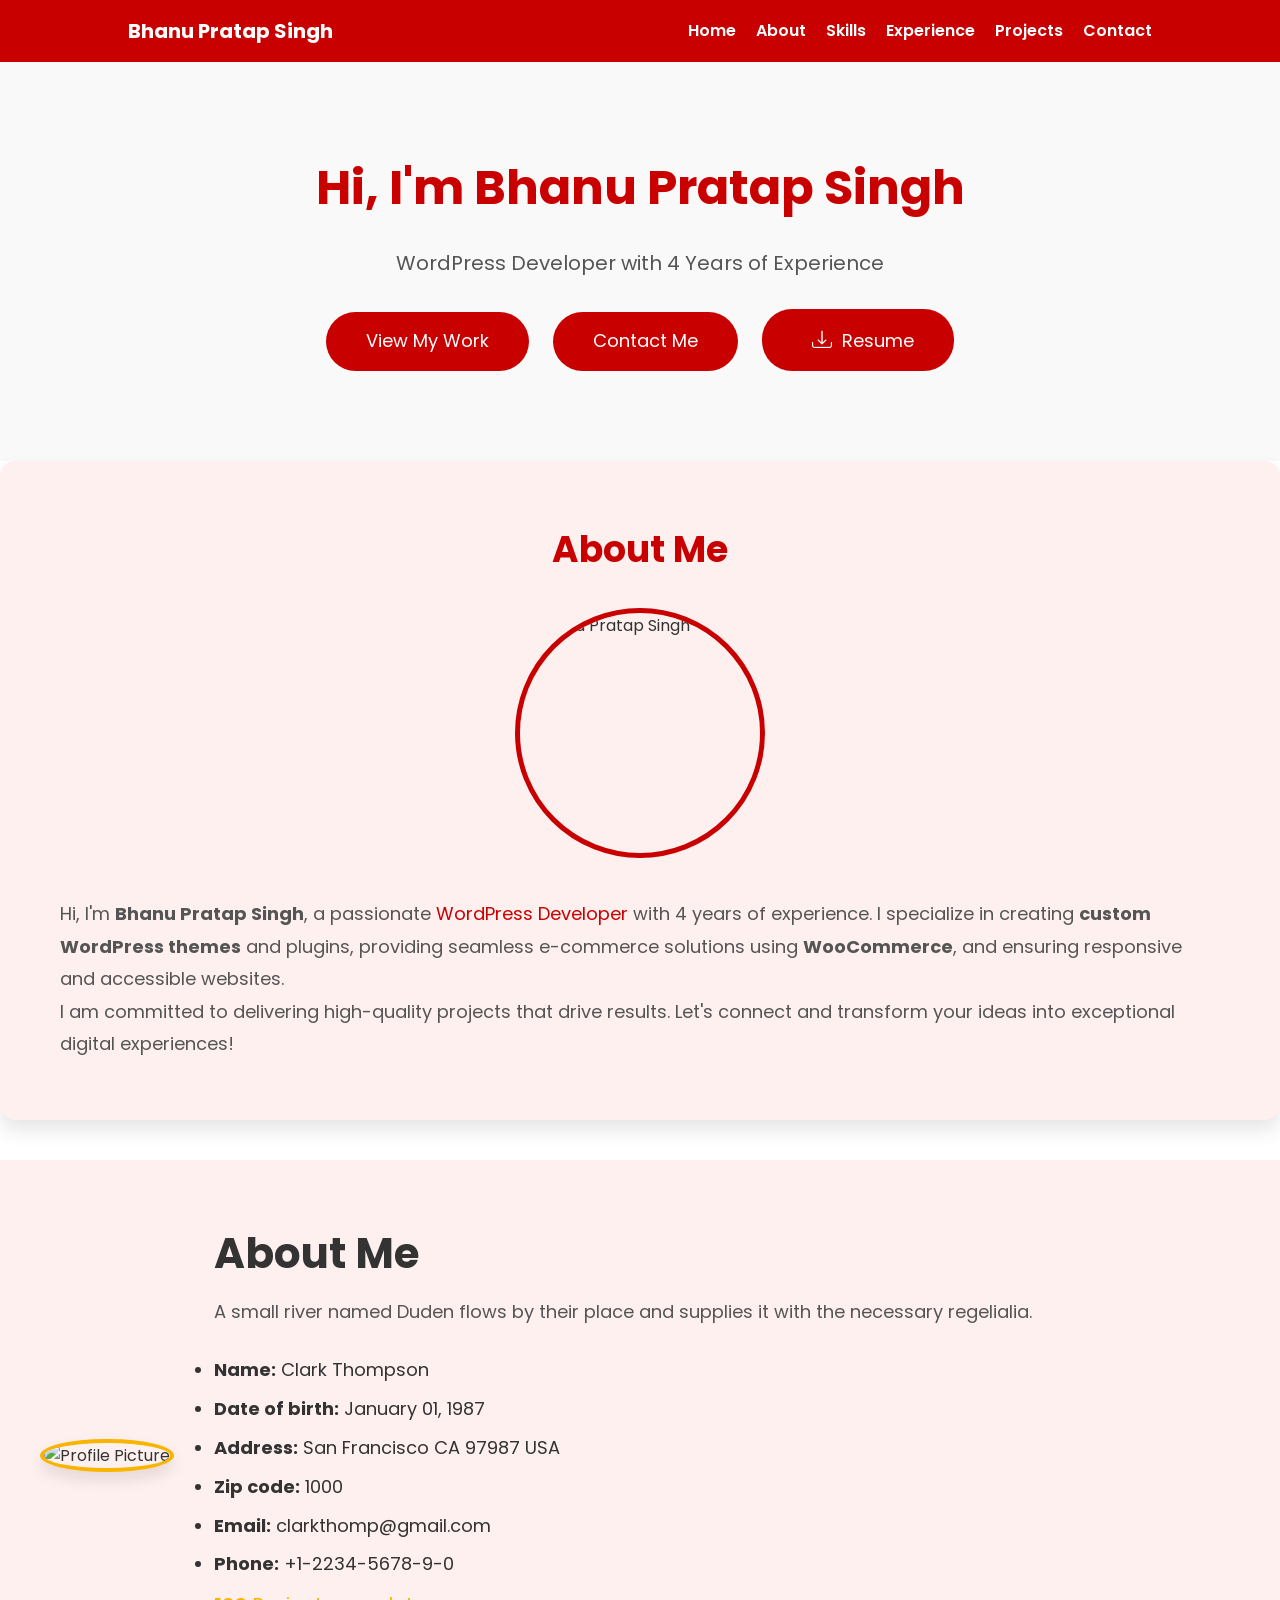
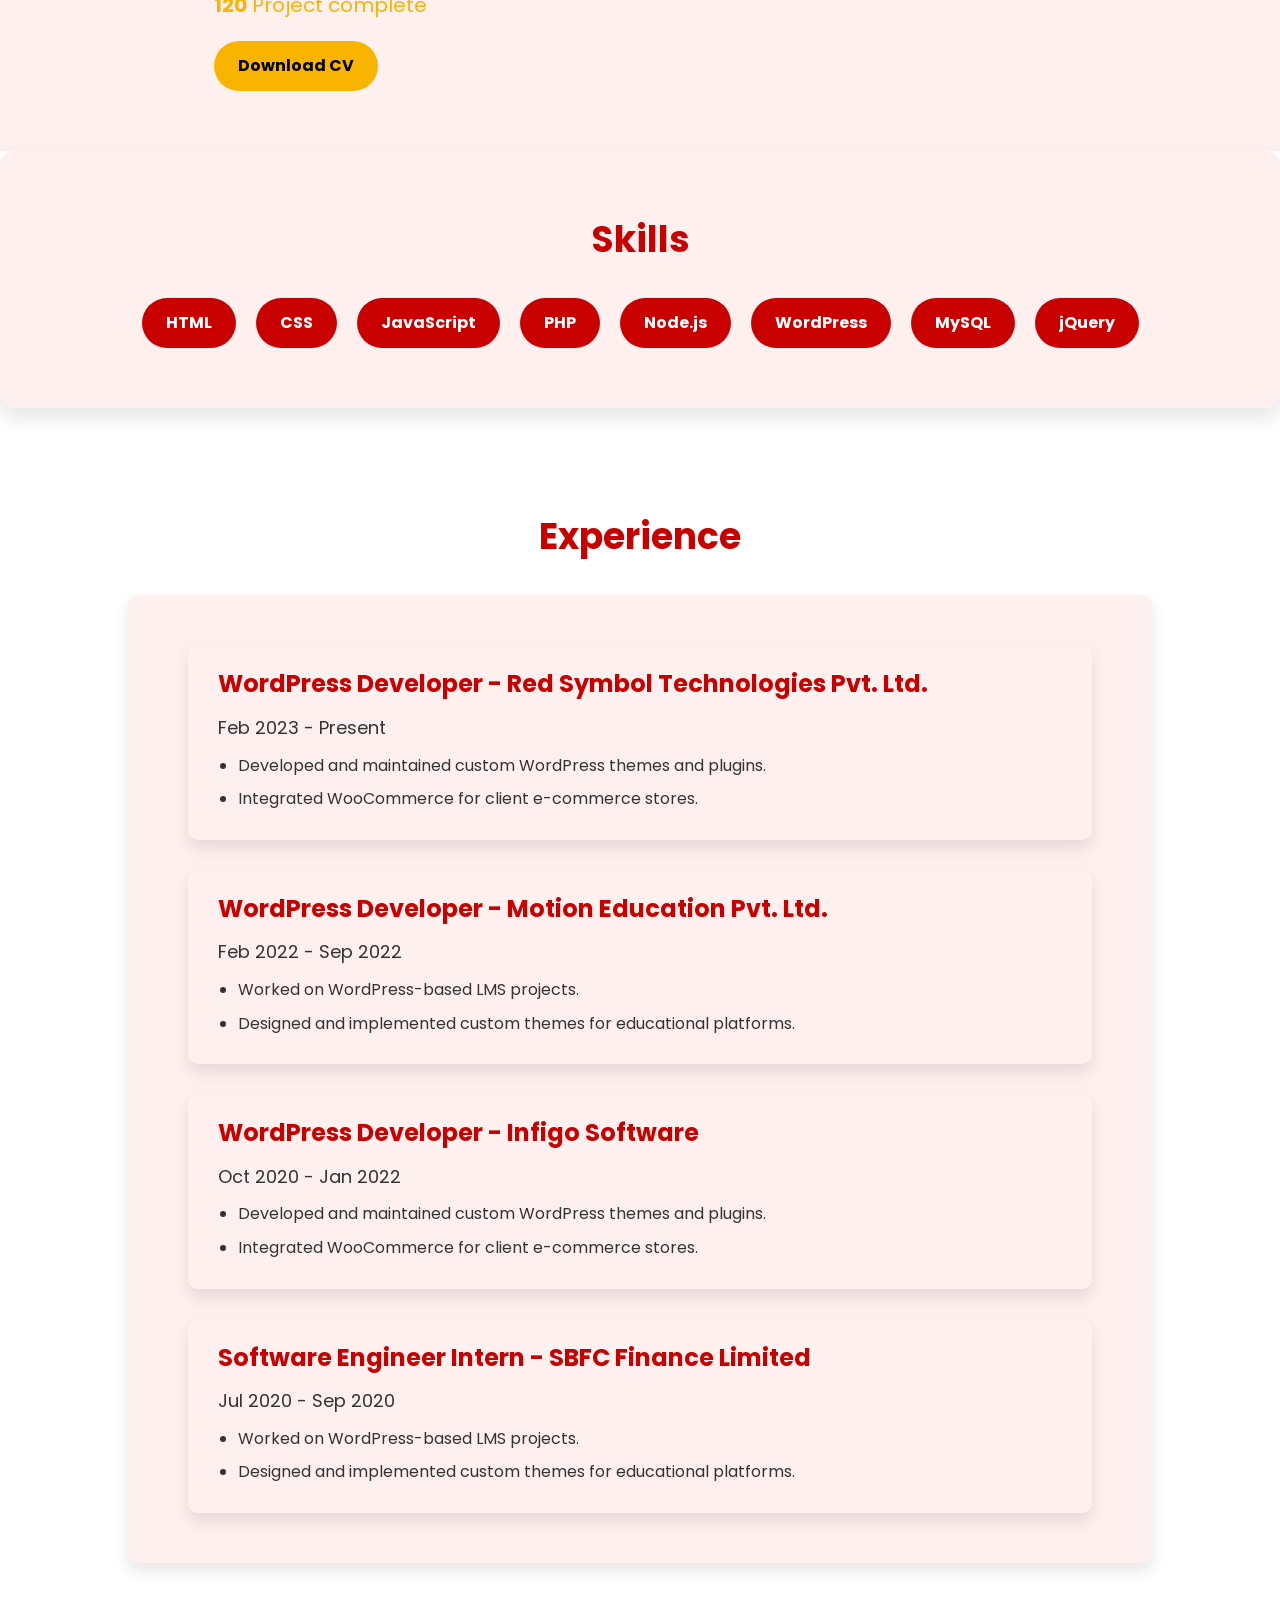
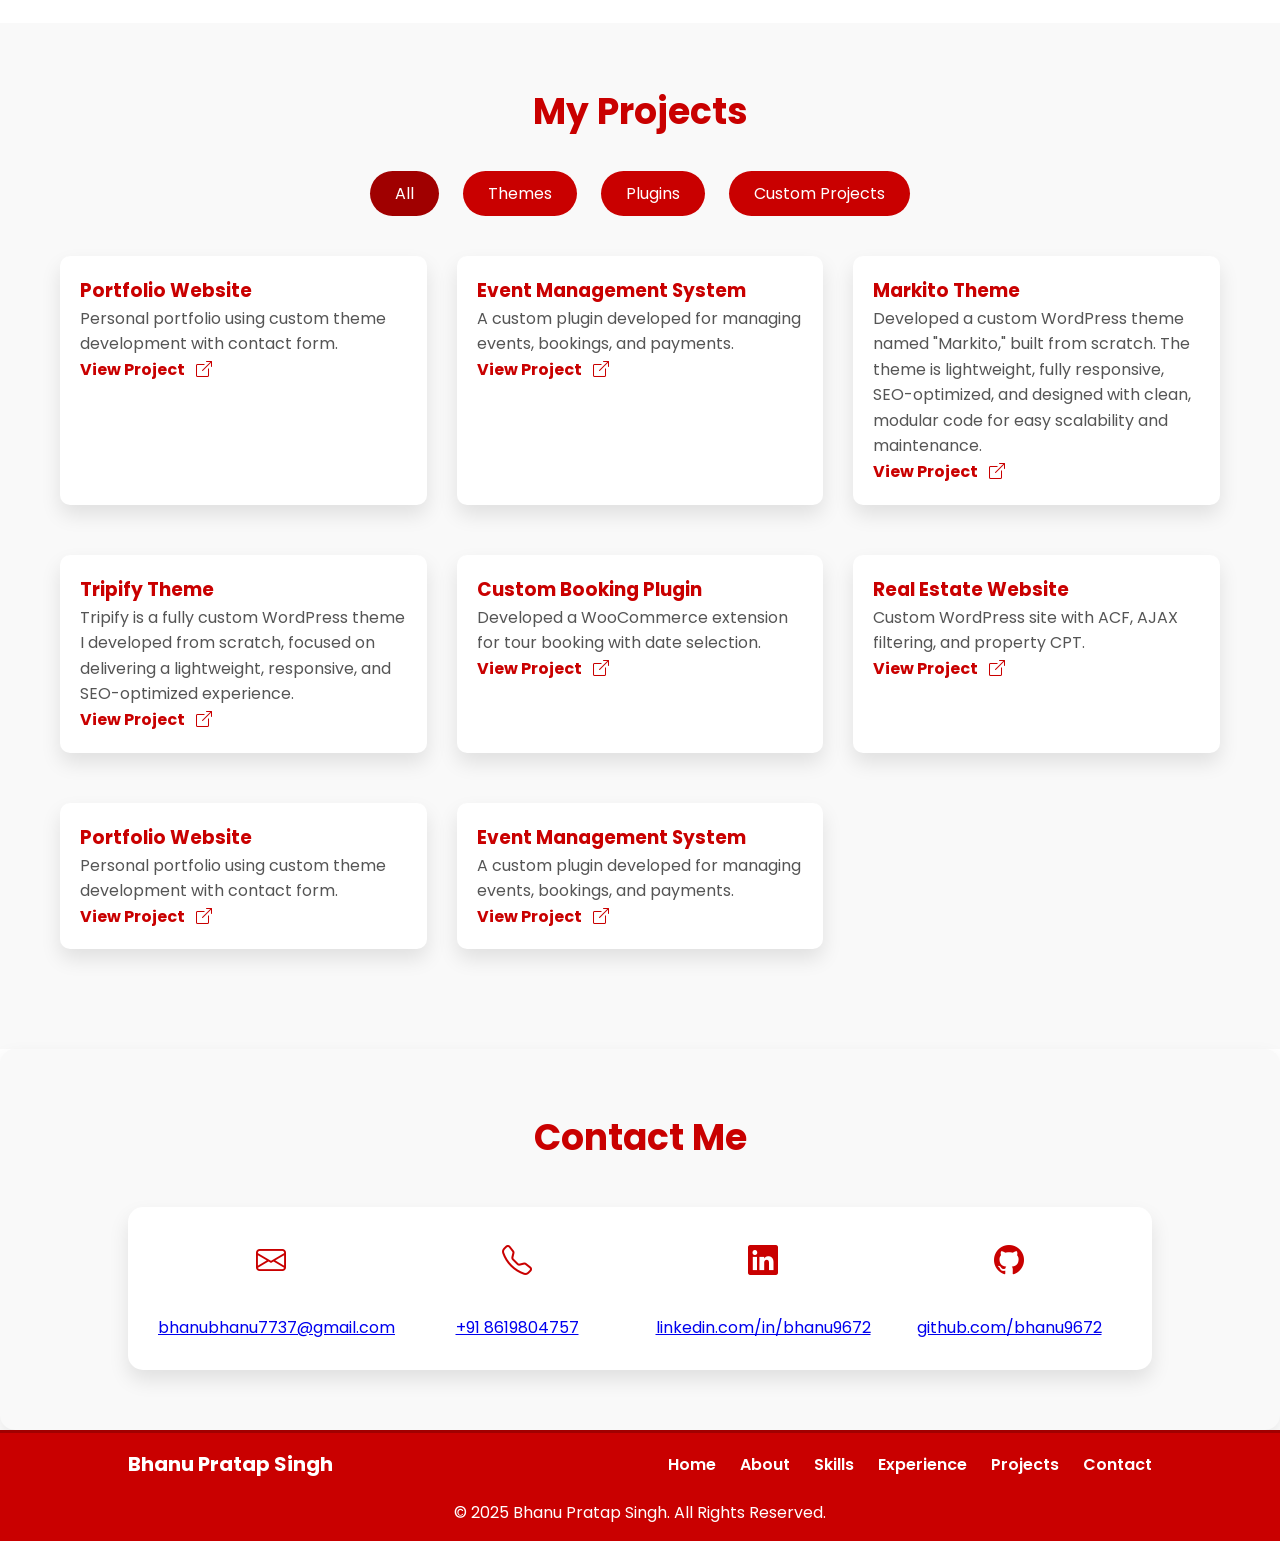
==== index.html @ cdf7572a "Update index.html" ====
<!DOCTYPE html>
<html lang="en">
<head>
  <meta charset="UTF-8" />
  <meta name="viewport" content="width=device-width, initial-scale=1.0" />
  <title>Bhanu Pratap Singh - WordPress Developer Portfolio</title>
  <meta name="description" content="Portfolio of Bhanu Pratap Singh, a skilled WordPress Developer with 4 years of experience in custom theme development, plugins, and WooCommerce solutions.">
  <meta name="keywords" content="WordPress Developer, Web Developer, WooCommerce Expert, PHP Developer, Frontend Developer, Backend Developer">
  <meta name="author" content="Bhanu Pratap Singh">
  <link rel="stylesheet" href="https://fonts.googleapis.com/css2?family=Poppins:wght@300;400;600&display=swap">
  <link rel="stylesheet" href="https://cdn.jsdelivr.net/npm/bootstrap-icons/font/bootstrap-icons.css">
  <link rel="stylesheet" href="style.css"> <!-- It's better to move large CSS to a separate file -->
</head>
<body>
  
  <!-- Navigation -->
  <nav>
    <span class="logo">Bhanu Pratap Singh</span>
    <div>
      <a href="#hero">Home</a>
      <a href="#about">About</a>
      <a href="#skills">Skills</a>
      <a href="#experience">Experience</a>
      <a href="#projects">Projects</a>
      <a href="#contact">Contact</a>
    </div>
    <span class="menu-toggle" onclick="toggleMenu()">☰</span>
  </nav>

  <!-- Hero Section -->
  <section id="hero">
    <h1>Hi, I'm Bhanu Pratap Singh</h1>
    <p>WordPress Developer with 4 Years of Experience</p>
    <a href="#projects" class="btn">View My Work</a>
    <a href="#contact" class="btn">Contact Me</a>
    <a href="bhanu_pratap_singh.pdf" class="btn" download><i class="bi bi-download" style="font-size: 20px;padding: 10px;"></i>Resume</a>
  </section>

  <!-- About Section -->
  <section id="about">
    <h2>About Me</h2>
    <div class="about-container">
      <img src="https://media.licdn.com/dms/image/v2/C5603AQGNO3y1dRovqA/profile-displayphoto-shrink_800_800/profile-displayphoto-shrink_800_800/0/1597858827325?e=1748476800&v=beta&t=QmQM79_FDSvIShpyCnSLmwqTUCsVAHnbLd5kiDEihJc" alt="Bhanu Pratap Singh" class="profile-image">
      <div>
        <p>
          Hi, I'm <strong>Bhanu Pratap Singh</strong>, a passionate <span class="highlight">WordPress Developer</span> with 4 years of experience. I specialize in creating <strong>custom WordPress themes</strong> and plugins, providing seamless e-commerce solutions using <strong>WooCommerce</strong>, and ensuring responsive and accessible websites.
        </p>
        <p>
          I am committed to delivering high-quality projects that drive results. Let's connect and transform your ideas into exceptional digital experiences!
        </p>
      </div>
    </div>
  </section>

  <section class="about-section">
  <div class="container">
    <div class="about-content">
      <div class="about-image">
        <img src="https://media.licdn.com/dms/image/v2/C5603AQGNO3y1dRovqA/profile-displayphoto-shrink_800_800/profile-displayphoto-shrink_800_800/0/1597858827325?e=1748476800&v=beta&t=QmQM79_FDSvIShpyCnSLmwqTUCsVAHnbLd5kiDEihJc" alt="Profile Picture">
      </div>
      <div class="about-details">
        <h2>About Me</h2>
        <p class="about-subtext">
          A small river named Duden flows by their place and supplies it with the necessary regelialia.
        </p>
        <ul class="info-list">
          <li><strong>Name:</strong> Clark Thompson</li>
          <li><strong>Date of birth:</strong> January 01, 1987</li>
          <li><strong>Address:</strong> San Francisco CA 97987 USA</li>
          <li><strong>Zip code:</strong> 1000</li>
          <li><strong>Email:</strong> clarkthomp@gmail.com</li>
          <li><strong>Phone:</strong> +1-2234-5678-9-0</li>
        </ul>
        <div class="projects-complete">
          <span><strong>120</strong> Project complete</span>
        </div>
        <a href="#" class="download-cv-btn">Download CV</a>
      </div>
    </div>
  </div>
</section>

<style>
  .about-section {
    background-color: #fff0f0; /* new pale pink */
    color: #333333;            /* main text color */
    padding: 60px 20px;
  }

  .container {
    max-width: 1200px;
    margin: auto;
    display: flex;
    align-items: center;
    justify-content: space-between;
    flex-wrap: wrap;
  }

  .about-content {
    display: flex;
    align-items: center;
    flex-wrap: wrap;
  }

  .about-image img {
    max-width: 400px;
    width: 100%;
    border-radius: 50%; /* Circular shape for a more polished look */
    border: 4px solid #f9b400; /* Adding border to make the image pop */
    box-shadow: 0 8px 15px rgba(0, 0, 0, 0.1); /* Light shadow for depth */
  }

  .about-details {
    flex: 1;
    padding-left: 40px;
  }

  .about-details h2 {
    font-size: 42px;
    margin-bottom: 10px;
    color: #333333; /* heading */
  }

  .about-subtext {
    color: #555555; /* subtext—slightly lighter */
    margin-bottom: 30px;
    font-size: 18px;
  }

  .info-list li {
    margin-bottom: 10px;
    font-size: 18px;
    color: #333333; /* list items inherit */
  }

  .projects-complete {
    font-size: 20px;
    margin-bottom: 20px;
    color: #f9b400;
  }

  .download-cv-btn {
    display: inline-block;
    background-color: #f9b400;
    color: #000;
    padding: 12px 24px;
    border-radius: 30px;
    font-weight: bold;
    text-decoration: none;
    transition: background 0.3s;
  }

  .download-cv-btn:hover {
    background-color: #e0a800;
  }
</style>

    

  <!-- Skills Section -->
  <section id="skills">
    <h2 style="text-align: center; margin-bottom: 30px; color: #c90000; font-size: 36px;">Skills</h2>
    <div class="skills-container">
      <span class="skill-badge">HTML</span>
      <span class="skill-badge">CSS</span>
      <span class="skill-badge">JavaScript</span>
      <span class="skill-badge">PHP</span>
      <span class="skill-badge">Node.js</span>
      <span class="skill-badge">WordPress</span>
      <span class="skill-badge">MySQL</span>
      <span class="skill-badge">jQuery</span>
    </div>
  </section>
  
<!-- Experience Section -->
<section id="experience">
    <h2 style="text-align: center; margin-bottom: 30px; color: #c90000; font-size: 36px;">Experience</h2>
    <div style="position: relative;">
      <div>
        <!-- Experience Entry 1 -->
        <div style="margin: 30px;">
          <h3 style="font-size: 24px;">WordPress Developer - Red Symbol Technologies Pvt. Ltd.</h3>
          <p style="font-size: 18px;">Feb 2023 - Present</p>
          <ul style="font-size: 16px;">
            <li>Developed and maintained custom WordPress themes and plugins.</li>
            <li>Integrated WooCommerce for client e-commerce stores.</li>
          </ul>
        </div>
        <!-- Experience Entry 2 -->
        <div style="margin: 30px;">
          <h3 style="font-size: 24px;">WordPress Developer - Motion Education Pvt. Ltd.</h3>
          <p style="font-size: 18px;">Feb 2022 - Sep 2022</p>
          <ul style="font-size: 16px;">
            <li>Worked on WordPress-based LMS projects.</li>
            <li>Designed and implemented custom themes for educational platforms.</li>
          </ul>
        </div>
        <!-- Experience Entry 3 -->
        <div style="margin: 30px;">
          <h3 style="font-size: 24px;">WordPress Developer - Infigo Software</h3>
          <p style="font-size: 18px;">Oct 2020 - Jan 2022</p>
          <ul style="font-size: 16px;">
            <li>Developed and maintained custom WordPress themes and plugins.</li>
            <li>Integrated WooCommerce for client e-commerce stores.</li>
          </ul>
        </div>
        <!-- Experience Entry 4 -->
        <div style="margin: 30px;">
          <h3 style="font-size: 24px;">Software Engineer Intern - SBFC Finance Limited</h3>
          <p style="font-size: 18px;">Jul 2020 - Sep 2020</p>
          <ul style="font-size: 16px;">
            <li>Worked on WordPress-based LMS projects.</li>
            <li>Designed and implemented custom themes for educational platforms.</li>
          </ul>
        </div>
      </div>
    </div>
  </section>
  
<!-- Projects Section -->
<section id="projects" style="background-color: #f9f9f9; padding: 60px;">
  <h2 style="text-align: center; margin-bottom: 30px; color: #c90000; font-size: 36px;">My Projects</h2>
  <div class="tabs-container">
      <button class="tab-btn active" onclick="showTab('all', this)">All</button>
      <button class="tab-btn" onclick="showTab('themes', this)">Themes</button>
      <button class="tab-btn" onclick="showTab('plugins', this)">Plugins</button>
      <button class="tab-btn" onclick="showTab('custom', this)">Custom Projects</button>
  </div>
  <div style="display: grid; grid-template-columns: repeat(auto-fit, minmax(300px, 1fr)); gap: 30px;">
    <!-- All Projects Tab (default on page load) -->
    <div id="all" class="tab-content active">
      <div class="project-card">
        <h3>Portfolio Website</h3>
        <p>Personal portfolio using custom theme development with contact form.</p>
         <a href="#" target="_blank">
          View Project <i class="bi bi-box-arrow-up-right" style="margin-left: 8px;"></i>
        </a>
      </div>
      <div class="project-card">
        <h3>Event Management System</h3>
        <p>A custom plugin developed for managing events, bookings, and payments.</p>
         <a href="#" target="_blank">
          View Project <i class="bi bi-box-arrow-up-right" style="margin-left: 8px;"></i>
        </a>
      </div>
      <div class="project-card">
        <h3>Markito Theme</h3>
        <p>Developed a custom WordPress theme named "Markito," built from scratch. The theme is lightweight, fully responsive, SEO-optimized, and designed with clean, modular code for easy scalability and maintenance. </p>
        <a href="https://wordpress.org/themes/markito/" target="_blank">
          View Project <i class="bi bi-box-arrow-up-right" style="margin-left: 8px;"></i>
        </a>
      </div>
      <div class="project-card">
        <h3>Tripify Theme</h3>
        <p>Tripify is a fully custom WordPress theme I developed from scratch, focused on delivering a lightweight, responsive, and SEO-optimized experience. </p>
        <a href="https://wordpress.org/themes/tripify/" target="_blank">
          View Project <i class="bi bi-box-arrow-up-right" style="margin-left: 8px;"></i>
        </a>
      </div>
      <div class="project-card">
        <h3>Custom Booking Plugin</h3>
        <p>Developed a WooCommerce extension for tour booking with date selection.</p>           
        <a href="#" target="_blank">
          View Project <i class="bi bi-box-arrow-up-right" style="margin-left: 8px;"></i>
        </a>
      </div>
      <div class="project-card">
        <h3>Real Estate Website</h3>
        <p>Custom WordPress site with ACF, AJAX filtering, and property CPT.</p>
       <a href="#" target="_blank">
          View Project <i class="bi bi-box-arrow-up-right" style="margin-left: 8px;"></i>
        </a>
      </div>
      <div class="project-card">
        <h3>Portfolio Website</h3>
        <p>Personal portfolio using custom theme development with contact form.</p>
        <a href="#" target="_blank">
          View Project <i class="bi bi-box-arrow-up-right" style="margin-left: 8px;"></i>
        </a>
      </div>
      <div class="project-card">
        <h3>Event Management System</h3>
        <p>A custom plugin developed for managing events, bookings, and payments.</p>
        <a href="#" target="_blank">
          View Project <i class="bi bi-box-arrow-up-right" style="margin-left: 8px;"></i>
        </a>
      </div>
    </div>

    <!-- Themes Tab -->
    <div id="themes" class="tab-content">
      <div class="project-card">
        <h3>Markito Theme</h3>
        <p>
          Developed a custom WordPress theme named "Markito," built from scratch. The theme is lightweight, fully responsive, SEO-optimized, and designed with clean, modular code for easy scalability and maintenance. 
        </p>
        <a href="https://wordpress.org/themes/markito/" target="_blank">
          View Project <i class="bi bi-box-arrow-up-right" style="margin-left: 8px;"></i>
        </a>
      </div>
      <div class="project-card">
        <h3>Tripify Theme</h3>
        <p>Tripify is a fully custom WordPress theme I developed from scratch, focused on delivering a lightweight, responsive, and SEO-optimized experience. </p>
        <a href="https://wordpress.org/themes/tripify/" target="_blank">
          View Project <i class="bi bi-box-arrow-up-right" style="margin-left: 8px;"></i>
        </a>
      </div>
    </div>

    <!-- Plugins Tab -->
    <div id="plugins" class="tab-content">
      <div class="project-card">
        <h3>Custom Booking Plugin</h3>
        <p>Developed a WooCommerce extension for tour booking with date selection.</p>
        <a href="#" target="_blank">
          View Project <i class="bi bi-box-arrow-up-right" style="margin-left: 8px;"></i>
        </a>
      </div>
    </div>

    <!-- Custom Projects Tab -->
    <div id="custom" class="tab-content">
      <div class="project-card">
        <h3>Real Estate Website</h3>
        <p>Custom WordPress site with ACF, AJAX filtering, and property CPT.</p>
        <a href="#" target="_blank">
          View Project <i class="bi bi-box-arrow-up-right" style="margin-left: 8px;"></i>
        </a>
      </div>
      <div class="project-card">
        <h3>Portfolio Website</h3>
        <p>Personal portfolio using custom theme development with contact form.</p>
        <a href="#" target="_blank">
          View Project <i class="bi bi-box-arrow-up-right" style="margin-left: 8px;"></i>
        </a>
      </div>
      <div class="project-card">
        <h3>Event Management System</h3>
        <p>A custom plugin developed for managing events, bookings, and payments.</p>
        <a href="#" target="_blank">
          View Project <i class="bi bi-box-arrow-up-right" style="margin-left: 8px;"></i>
        </a>
      </div>
    </div>
    </div>
</section>

<!-- Contact Section -->
<section id="contact" style="background-color: #f9f9f9; padding: 60px 10%; border-radius: 15px; box-shadow: 0 10px 20px rgba(0,0,0,0.1);">
  <h2 style="text-align: center; margin-bottom: 40px; color: #c90000; font-size: 36px; font-weight: bold;">Contact Me</h2>
  <div class="contact-wrapper" style="display: flex; flex-wrap: wrap; justify-content: center; gap: 20px;">
    <!-- Contact Info -->
    <div class="contact-left" style="flex: 1 1 45%; min-width: 250px; background-color: #fff; padding: 30px; border-radius: 15px; box-shadow: 0 10px 20px rgba(0,0,0,0.1); text-align: center;">
      <!-- Contact Icons and Text -->
      <div style="font-size: 18px; color: #555;">
        <div>
          <i class="bi bi-envelope" style="font-size: 30px; color: #c90000;"></i>
          <p style="font-size: 16px; color: #555; margin-top: 10px;">
            <a href="mailto:bhanubhanu7737@gmail.com" target="_blank">
              bhanubhanu7737@gmail.com
            </a>
          </p>
        </div>
        <div>
          <i class="bi bi-telephone" style="font-size: 30px; color: #c90000;"></i>
          <p style="font-size: 16px; color: #555; margin-top: 10px;">
            <a href="tel:+918619804757" target="_blank"> +91 8619804757 </a>
          </p>
        </div>
        <div>
          <i class="bi bi-linkedin" style="font-size: 30px; color: #c90000;"></i>
          <p style="font-size: 16px; color: #555; margin-top: 10px;">
            <a href="https://www.linkedin.com/in/bhanu9672" target="_blank">
               linkedin.com/in/bhanu9672
            </a>
          </p>
        </div>
        <div>
          <i class="bi bi-github" style="font-size: 30px; color: #c90000;"></i>
          <p style="font-size: 16px; color: #555; margin-top: 10px;">
             <a href="https://github.com/bhanu9672" target="_blank">
               github.com/bhanu9672
             </a>
          </p>
        </div>
      </div>
    </div>
  </div>
</section>

<!-- Add this script for smooth scrolling effect on links -->
<script src="https://cdn.jsdelivr.net/npm/bootstrap-icons/font/bootstrap-icons.js"></script>

  <!-- Footer Section -->
  <footer style="background-color: #c90000; padding: 15px 10%; border-top: 3px solid #a00000;">
    <div style="display: flex; justify-content: space-between; align-items: center; flex-wrap: wrap;">
      <span class="logo">Bhanu Pratap Singh</span>
      <div>
        <a href="#hero">Home</a>
        <a href="#about">About</a>
        <a href="#skills">Skills</a>
        <a href="#experience">Experience</a>
        <a href="#projects">Projects</a>
        <a href="#contact">Contact</a>
      </div>
    </div>
    <p style="text-align: center; margin-top: 20px; color: white;">&copy; 2025 Bhanu Pratap Singh. All Rights Reserved.</p>
  </footer>

  <script>
    <!-- Tabs Script -->
    function showTab(tabId, btn) {
      const tabs = document.querySelectorAll(".tab-content");
      const buttons = document.querySelectorAll(".tab-btn");
      tabs.forEach(tab => tab.classList.remove("active"));
      buttons.forEach(button => button.classList.remove("active"));
      document.getElementById(tabId).classList.add("active");
      btn.classList.add("active");
    }
    function toggleMenu() {
      document.querySelector('nav div').classList.toggle('active');
    }
  </script>

</body>
</html>
---- style.css ----
/* Global Styles */
* {
  margin: 0;
  padding: 0;
  box-sizing: border-box;
  font-family: 'Poppins', sans-serif;
  scroll-behavior: smooth;
}

body {
  background-color: #fff;
  color: #333;
  line-height: 1.6;
}

section {
  padding: 80px 10%;
}

h1, h2, h3 {
  color: #c90000;
}

/* Logo */
.logo {
  text-align: center;
  color: white;
  font-weight: bold;
  font-size: 20px;
}

/* Navigation */
nav {
  background-color: #c90000;
  padding: 15px 10%;
  display: flex;
  justify-content: space-between;
  align-items: center;
  position: fixed;
  width: 100%;
  top: 0;
  z-index: 100;
}

nav div {
  display: flex;
  justify-content: flex-end;
}

nav a {
  color: white;
  margin-left: 20px;
  text-decoration: none;
  font-weight: 600;
}

nav a:hover {
  color: #ffcccb;
}

.menu-toggle {
  display: none;
  font-size: 28px;
  color: white;
  cursor: pointer;
}

@media (max-width: 768px) {
  nav div {
    display: none;
    flex-direction: column;
    width: 100%;
    background-color: #c90000;
    position: absolute;
    top: 60px;
    left: 0;
    padding: 20px 10%;
    transition: all 0.3s ease;
  }

  nav div.active {
    display: flex;
  }

  nav a {
    margin: 10px 0;
  }

  .menu-toggle {
    display: block;
  }
}

/* Hero Section */
#hero {
  background-color: #f9f9f9;
  text-align: center;
  padding-top: 150px;
}

#hero h1 {
  font-size: 48px;
}

#hero p {
  margin: 20px 0;
  font-size: 20px;
  color: #555;
}

@media (max-width: 768px) {
  #hero h1 {
    font-size: 36px;
  }

  #hero p {
    font-size: 18px;
  }
}

/* Buttons */
.btn {
  background-color: #c90000;
  color: white;
  text-decoration: none;
  padding: 15px 40px;
  border-radius: 30px;
  margin: 10px;
  display: inline-block;
  font-size: 18px;
  transition: transform 0.3s;
}

.btn:hover {
  background-color: #a00000;
  transform: translateY(-5px);
}

/* About Section */
#about {
  background-color: #fff0f0;
  border-radius: 15px;
  padding: 60px;
  box-shadow: 0 10px 20px rgba(0,0,0,0.1);
  margin-bottom: 40px;
}

#about h2 {
  text-align: center;
  margin-bottom: 30px;
  font-size: 36px;
}

.about-container {
  display: flex;
  align-items: center;
  justify-content: center;
  gap: 40px;
  flex-wrap: wrap;
}

.profile-image {
  border-radius: 50%;
  width: 250px;
  height: 250px;
  object-fit: cover;
  border: 5px solid #c90000;
}

#about p {
  font-size: 18px;
  color: #555;
  line-height: 1.8;
}

.highlight {
  color: #c90000;
}

/* Skills Section */
#skills {
  background-color: #fff0f0;
  border-radius: 15px;
  padding: 60px;
  box-shadow: 0 10px 20px rgba(0,0,0,0.1);
  margin-bottom: 40px;
}

.skills-container {
  display: flex;
  justify-content: center;
  flex-wrap: wrap;
  gap: 20px;
}

.skill-badge {
  background-color: #c90000;
  color: white;
  padding: 12px 24px;
  border-radius: 30px;
  font-size: 16px;
  font-weight: bold;
  transition: transform 0.3s;
}

.skill-badge:hover {
  transform: translateY(-5px);
  background-color: #a00000;
}

/* Experience Section */
#experience {
  background-color: #fff;
  padding: 60px 10%;
  box-sizing: border-box;
}

#experience h2 {
  text-align: center;
  margin-bottom: 50px;
  font-size: 36px;
}

#experience div > div {
  background-color: #fff0f0;
  padding: 20px 30px;
  border-radius: 10px;
  box-shadow: 0 8px 16px rgba(0,0,0,0.1);
  transition: transform 0.3s;
}

#experience div > div:hover {
  transform: translateY(-5px);
}

#experience div h3 {
  font-size: 24px;
  margin-bottom: 10px;
}

#experience div p {
  font-size: 18px;
  margin-bottom: 10px;
}

#experience div ul {
  padding-left: 20px;
}

#experience div ul li {
  font-size: 16px;
  margin-bottom: 8px;
}

@media (max-width: 768px) {
  #experience > div {
    padding: 0 10px;
  }

  #experience h2 {
    font-size: 28px;
  }

  #experience div h3 {
    font-size: 20px;
  }

  #experience div p,
  #experience div ul li {
    font-size: 16px;
  }
}

/* Projects Section */
#projects {
  background-color: #f9f9f9;
  padding: 60px 10%;
}

.tabs-container {
  text-align: center;
}

.tab-btn {
  padding: 10px 25px;
  margin: 0 10px 20px;
  border: none;
  background-color: #c90000;
  color: white;
  font-size: 16px;
  border-radius: 30px;
  cursor: pointer;
  transition: background-color 0.3s;
}

.tab-btn:hover,
.tab-btn.active {
  background-color: #a00000;
}

.tab-content {
  display: none;
  grid-template-columns: repeat(auto-fit, minmax(300px, 1fr));
  gap: 30px;
  padding: 20px 0;
}

.tab-content.active {
  display: grid;
}

.project-card {
  background-color: #fff;
  padding: 20px;
  margin-bottom: 20px;
  border-radius: 10px;
  box-shadow: 0 10px 20px rgba(0,0,0,0.1);
  transition: transform 0.3s;
}

.project-card:hover {
  transform: translateY(-5px);
}

.project-card h3 {
  margin-top: 0;
}

.project-card p {
  color: #555;
}

.project-card a {
  color: #c90000;
  text-decoration: none;
  font-weight: bold;
}

.project-card a:hover {
  text-decoration: underline;
}

/* Contact Section */
section#contact {
  background-color: #f9f9f9;
  padding: 60px 10%;
  border-radius: 15px;
  box-shadow: 0 10px 20px rgba(0, 0, 0, 0.1);
}

#contact div {
  display: grid;
  grid-template-columns: repeat(auto-fit, minmax(150px, 1fr));
  gap: 20px;
}

.contact-wrapper {
  display: flex;
  justify-content: space-between;
  gap: 30px;
}

.contact-left, .contact-right {
  width: 48%;
}

.contact-form input, .contact-form textarea {
  width: 100%;
  padding: 10px;
  margin: 10px 0;
  border: 1px solid #ccc;
  border-radius: 5px;
  font-size: 16px;
}

.contact-form button {
  background-color: #c90000;
  color: white;
  padding: 15px 40px;
  border: none;
  border-radius: 5px;
  font-size: 18px;
  cursor: pointer;
  transition: background-color 0.3s;
}

.contact-form button:hover {
  background-color: #a00000;
}

/* Responsive Contact */
@media (max-width: 768px) {
  .contact-wrapper {
    flex-direction: column;
    align-items: center;
  }

  .contact-left, .contact-right {
    width: 100%;
    margin-bottom: 20px;
  }
}

/* Footer */
footer {
  background-color: #c90000;
  color: white;
  text-align: center;
  padding: 20px;
}

footer a {
  color: white;
  margin-left: 20px;
  text-decoration: none;
  font-weight: 600;
}
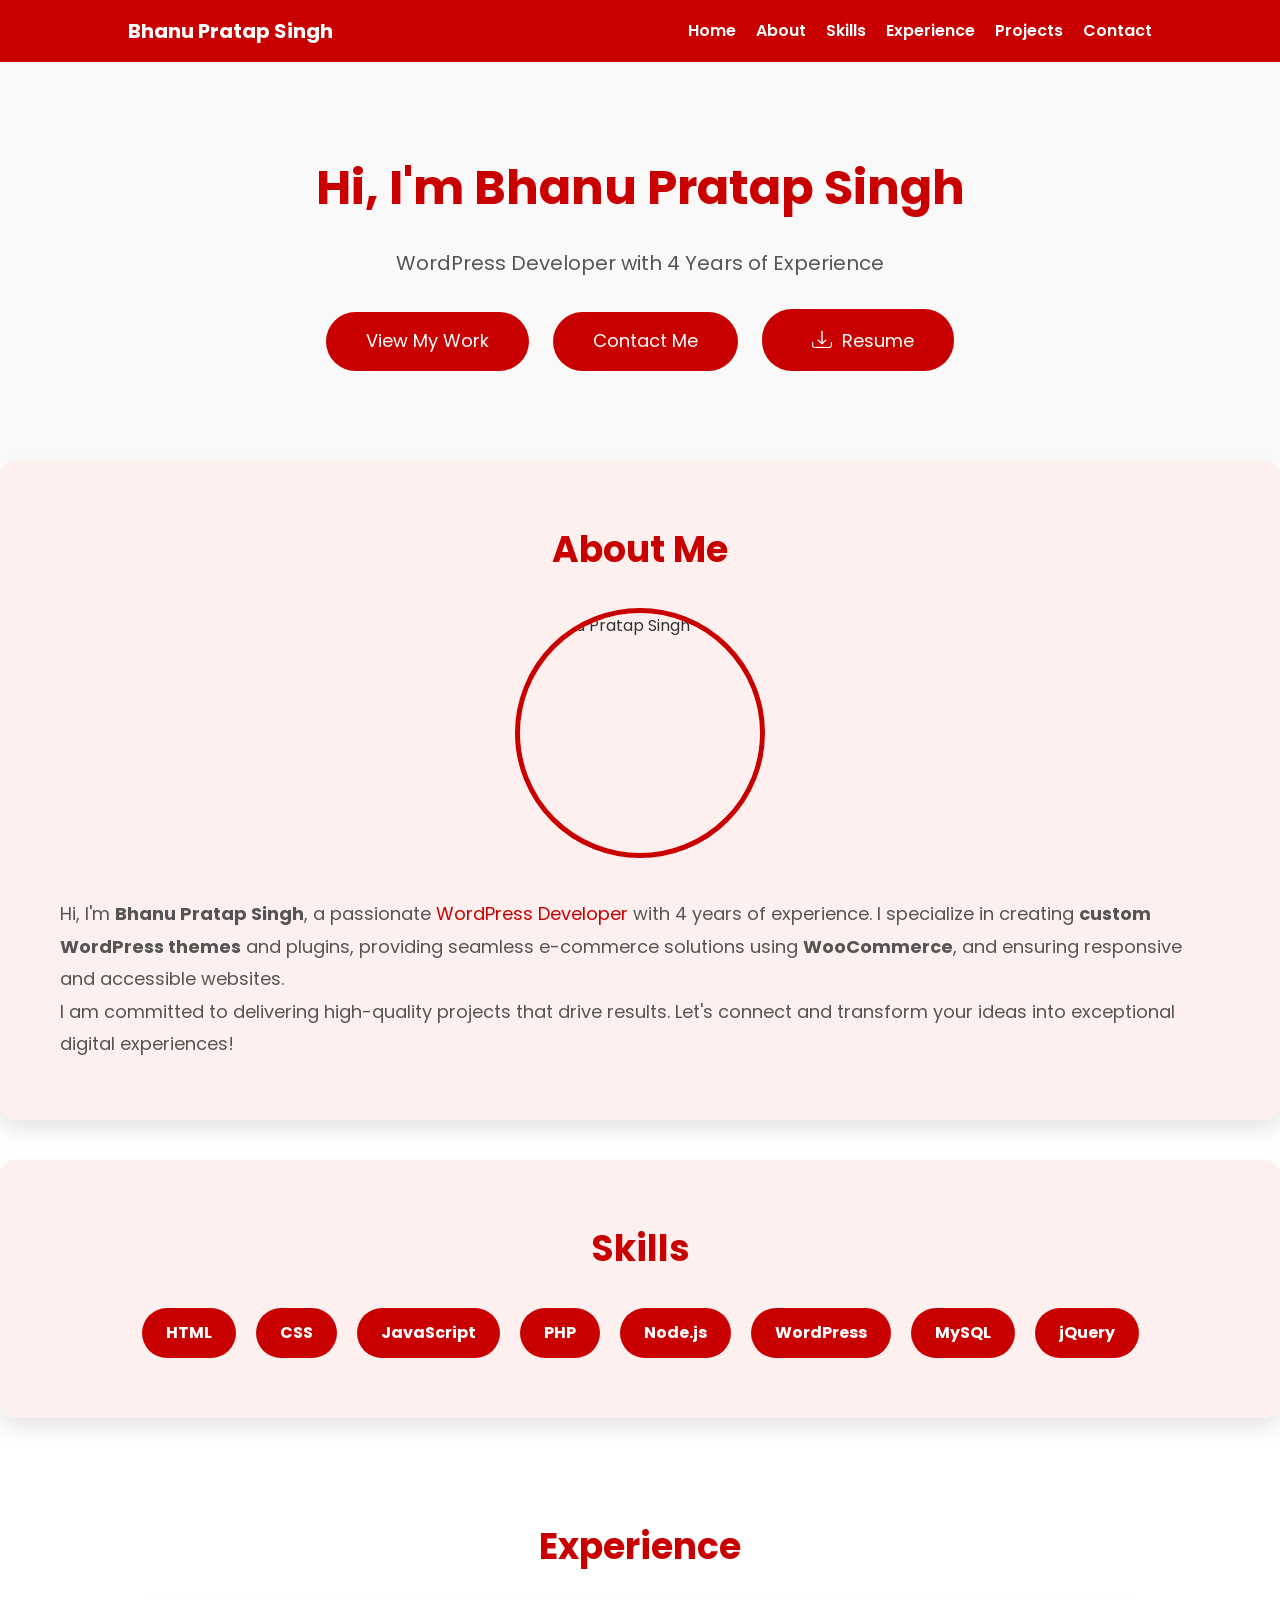
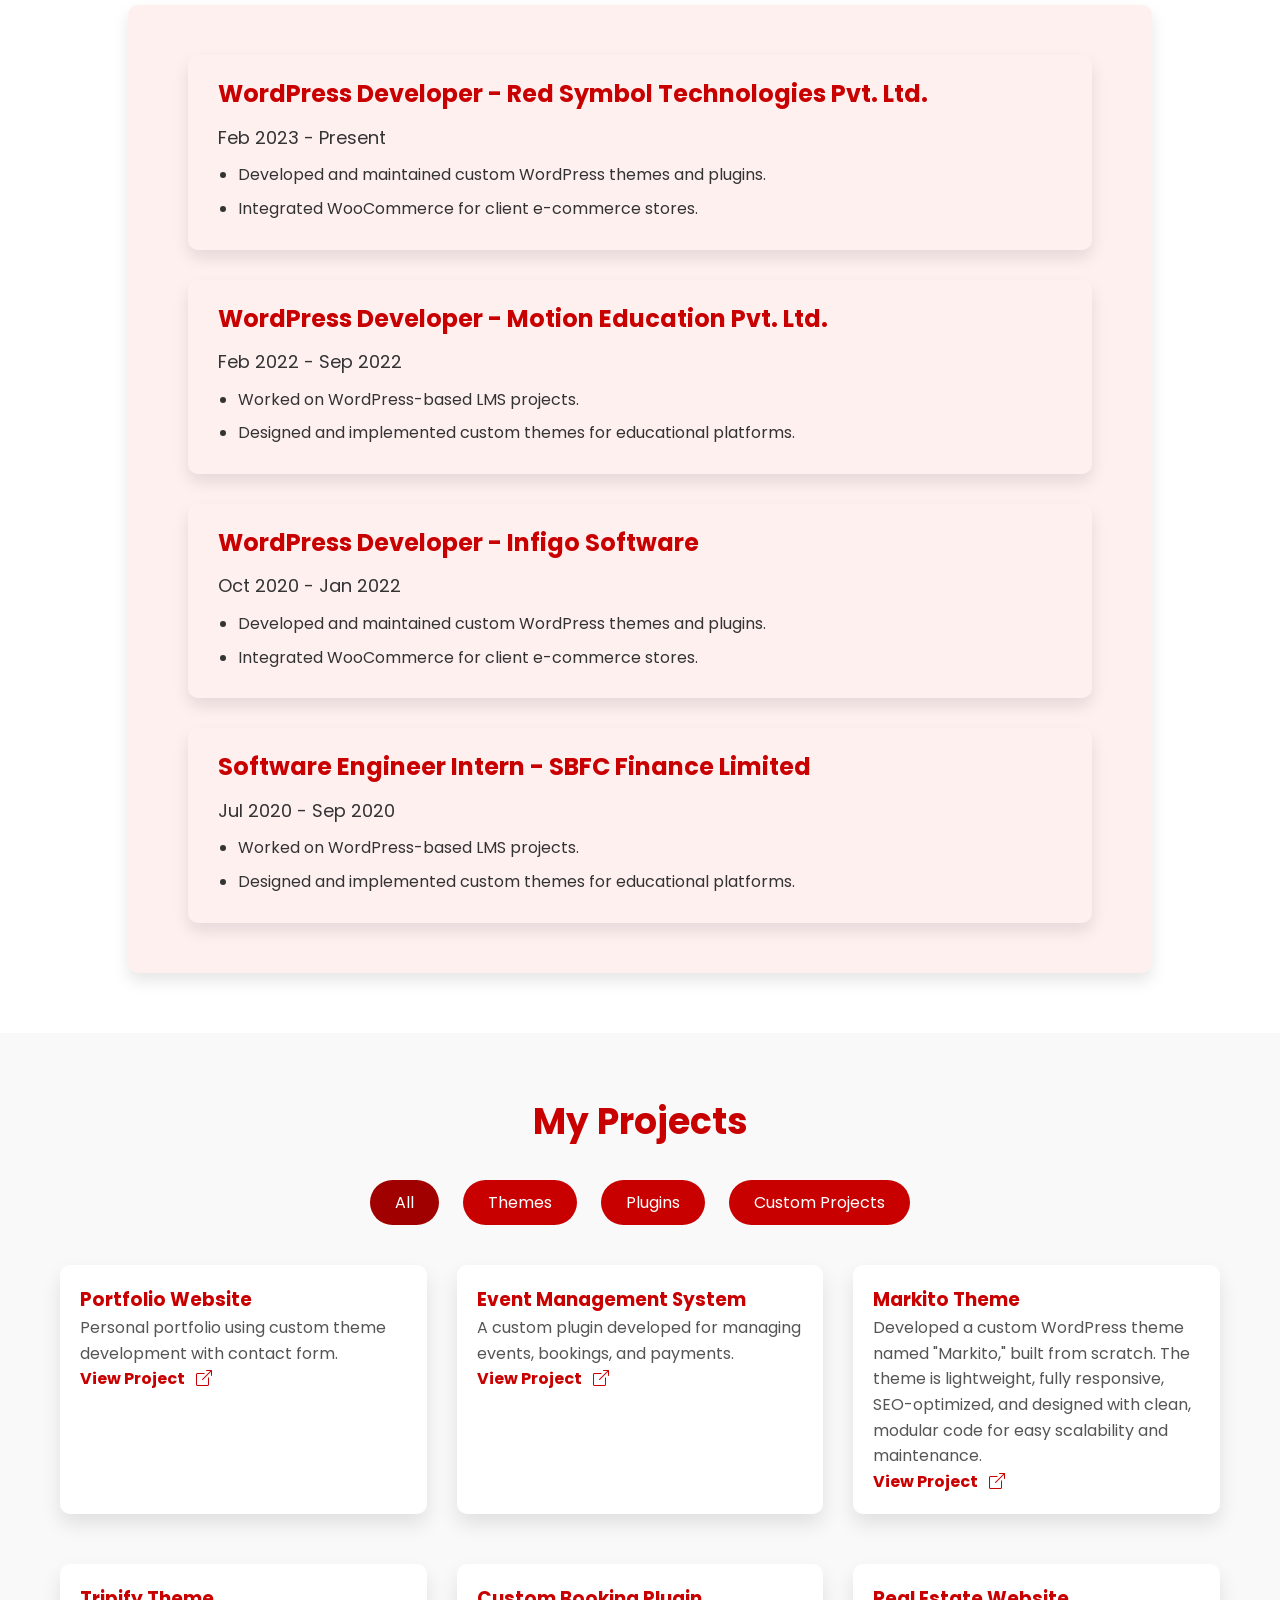
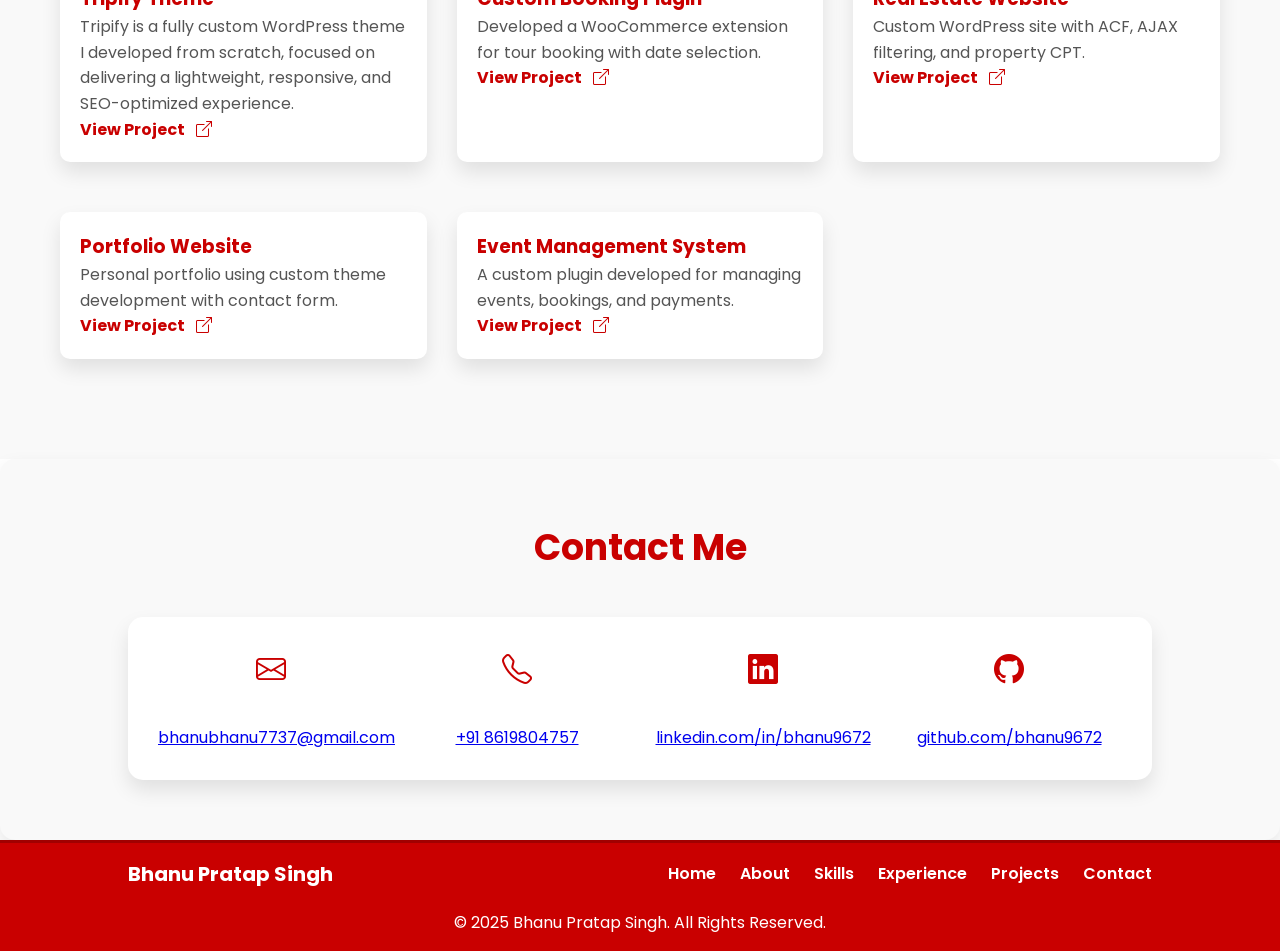
==== commit 8f54c03f: "Update index.html" ====
--- a/index.html
+++ b/index.html
@@ -52,111 +52,6 @@
     </div>
   </section>
 
-  <section class="about-section">
-  <div class="container">
-    <div class="about-content">
-      <div class="about-image">
-        <img src="https://media.licdn.com/dms/image/v2/C5603AQGNO3y1dRovqA/profile-displayphoto-shrink_800_800/profile-displayphoto-shrink_800_800/0/1597858827325?e=1748476800&v=beta&t=QmQM79_FDSvIShpyCnSLmwqTUCsVAHnbLd5kiDEihJc" alt="Profile Picture">
-      </div>
-      <div class="about-details">
-        <h2>About Me</h2>
-        <p class="about-subtext">
-          A small river named Duden flows by their place and supplies it with the necessary regelialia.
-        </p>
-        <ul class="info-list">
-          <li><strong>Name:</strong> Clark Thompson</li>
-          <li><strong>Date of birth:</strong> January 01, 1987</li>
-          <li><strong>Address:</strong> San Francisco CA 97987 USA</li>
-          <li><strong>Zip code:</strong> 1000</li>
-          <li><strong>Email:</strong> clarkthomp@gmail.com</li>
-          <li><strong>Phone:</strong> +1-2234-5678-9-0</li>
-        </ul>
-        <div class="projects-complete">
-          <span><strong>120</strong> Project complete</span>
-        </div>
-        <a href="#" class="download-cv-btn">Download CV</a>
-      </div>
-    </div>
-  </div>
-</section>
-
-<style>
-  .about-section {
-    background-color: #fff0f0; /* new pale pink */
-    color: #333333;            /* main text color */
-    padding: 60px 20px;
-  }
-
-  .container {
-    max-width: 1200px;
-    margin: auto;
-    display: flex;
-    align-items: center;
-    justify-content: space-between;
-    flex-wrap: wrap;
-  }
-
-  .about-content {
-    display: flex;
-    align-items: center;
-    flex-wrap: wrap;
-  }
-
-  .about-image img {
-    max-width: 400px;
-    width: 100%;
-    border-radius: 50%; /* Circular shape for a more polished look */
-    border: 4px solid #f9b400; /* Adding border to make the image pop */
-    box-shadow: 0 8px 15px rgba(0, 0, 0, 0.1); /* Light shadow for depth */
-  }
-
-  .about-details {
-    flex: 1;
-    padding-left: 40px;
-  }
-
-  .about-details h2 {
-    font-size: 42px;
-    margin-bottom: 10px;
-    color: #333333; /* heading */
-  }
-
-  .about-subtext {
-    color: #555555; /* subtext—slightly lighter */
-    margin-bottom: 30px;
-    font-size: 18px;
-  }
-
-  .info-list li {
-    margin-bottom: 10px;
-    font-size: 18px;
-    color: #333333; /* list items inherit */
-  }
-
-  .projects-complete {
-    font-size: 20px;
-    margin-bottom: 20px;
-    color: #f9b400;
-  }
-
-  .download-cv-btn {
-    display: inline-block;
-    background-color: #f9b400;
-    color: #000;
-    padding: 12px 24px;
-    border-radius: 30px;
-    font-weight: bold;
-    text-decoration: none;
-    transition: background 0.3s;
-  }
-
-  .download-cv-btn:hover {
-    background-color: #e0a800;
-  }
-</style>
-
-    
-
   <!-- Skills Section -->
   <section id="skills">
     <h2 style="text-align: center; margin-bottom: 30px; color: #c90000; font-size: 36px;">Skills</h2>
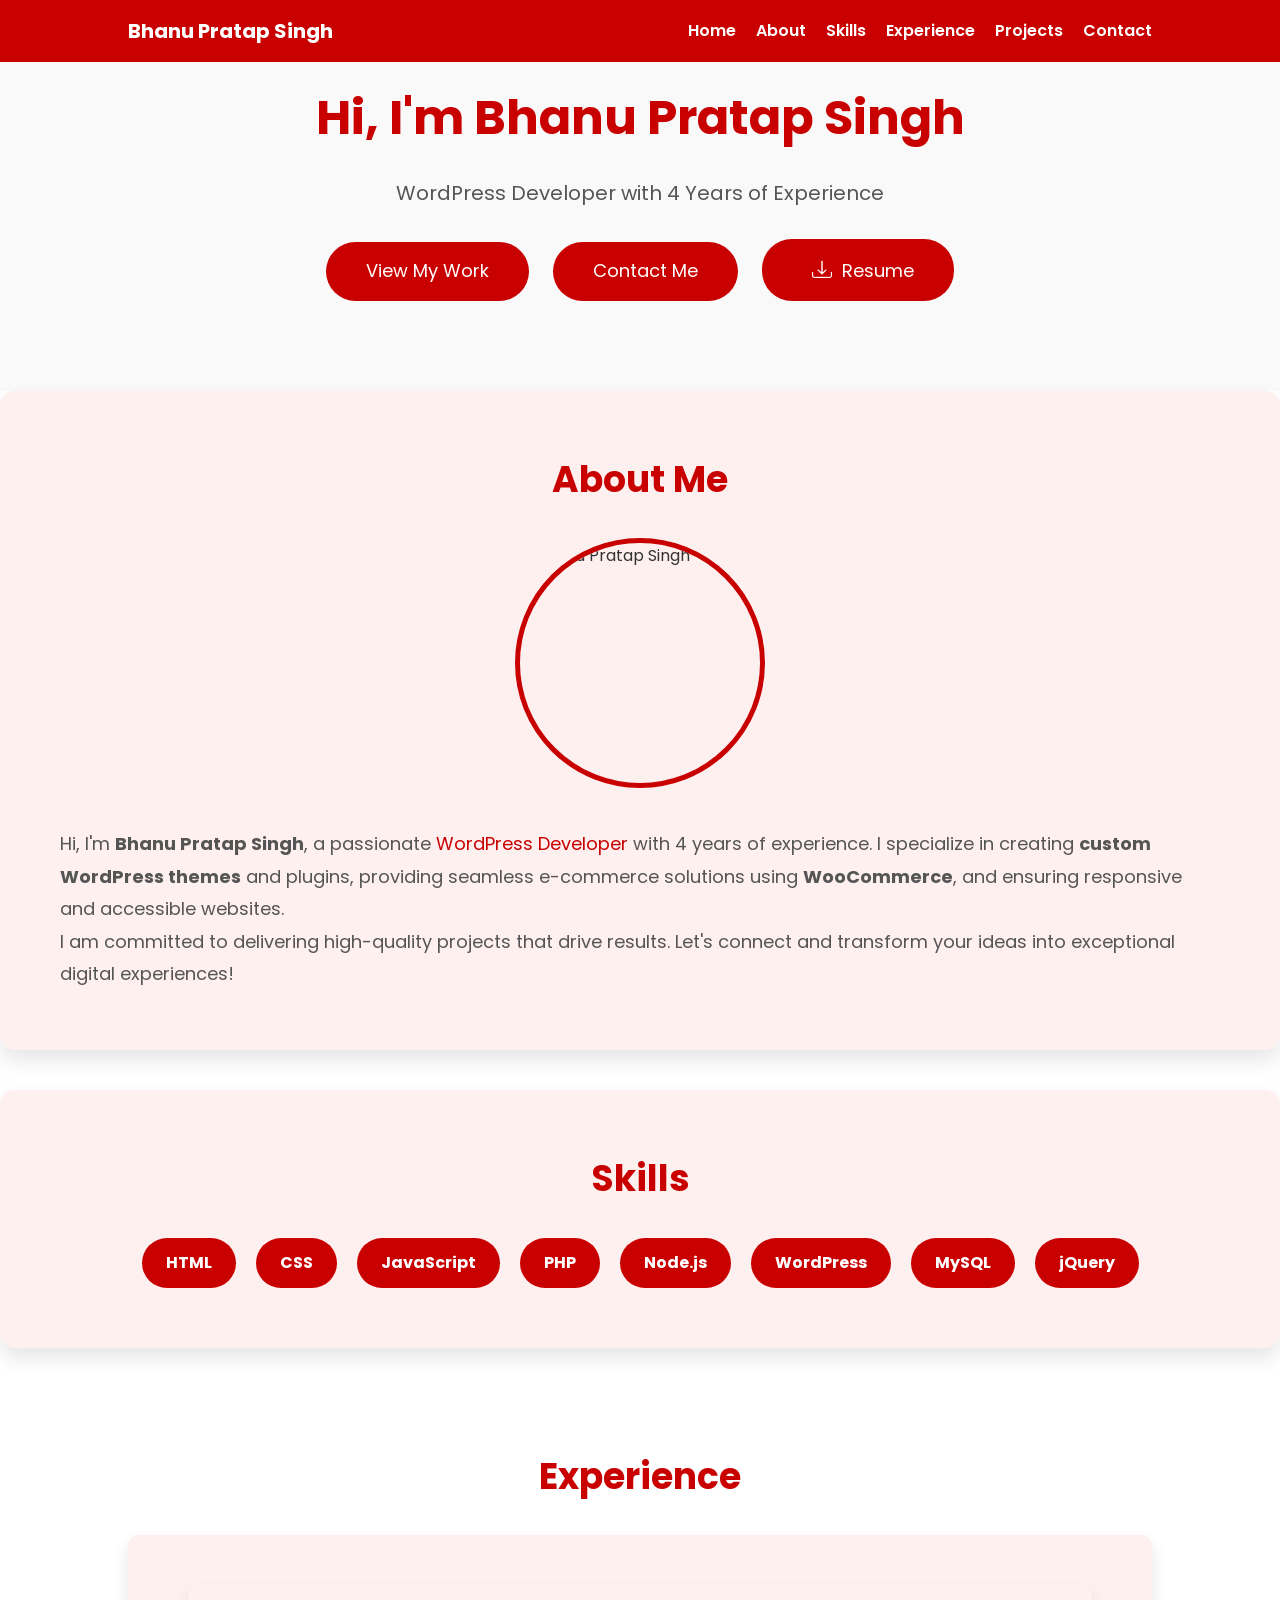
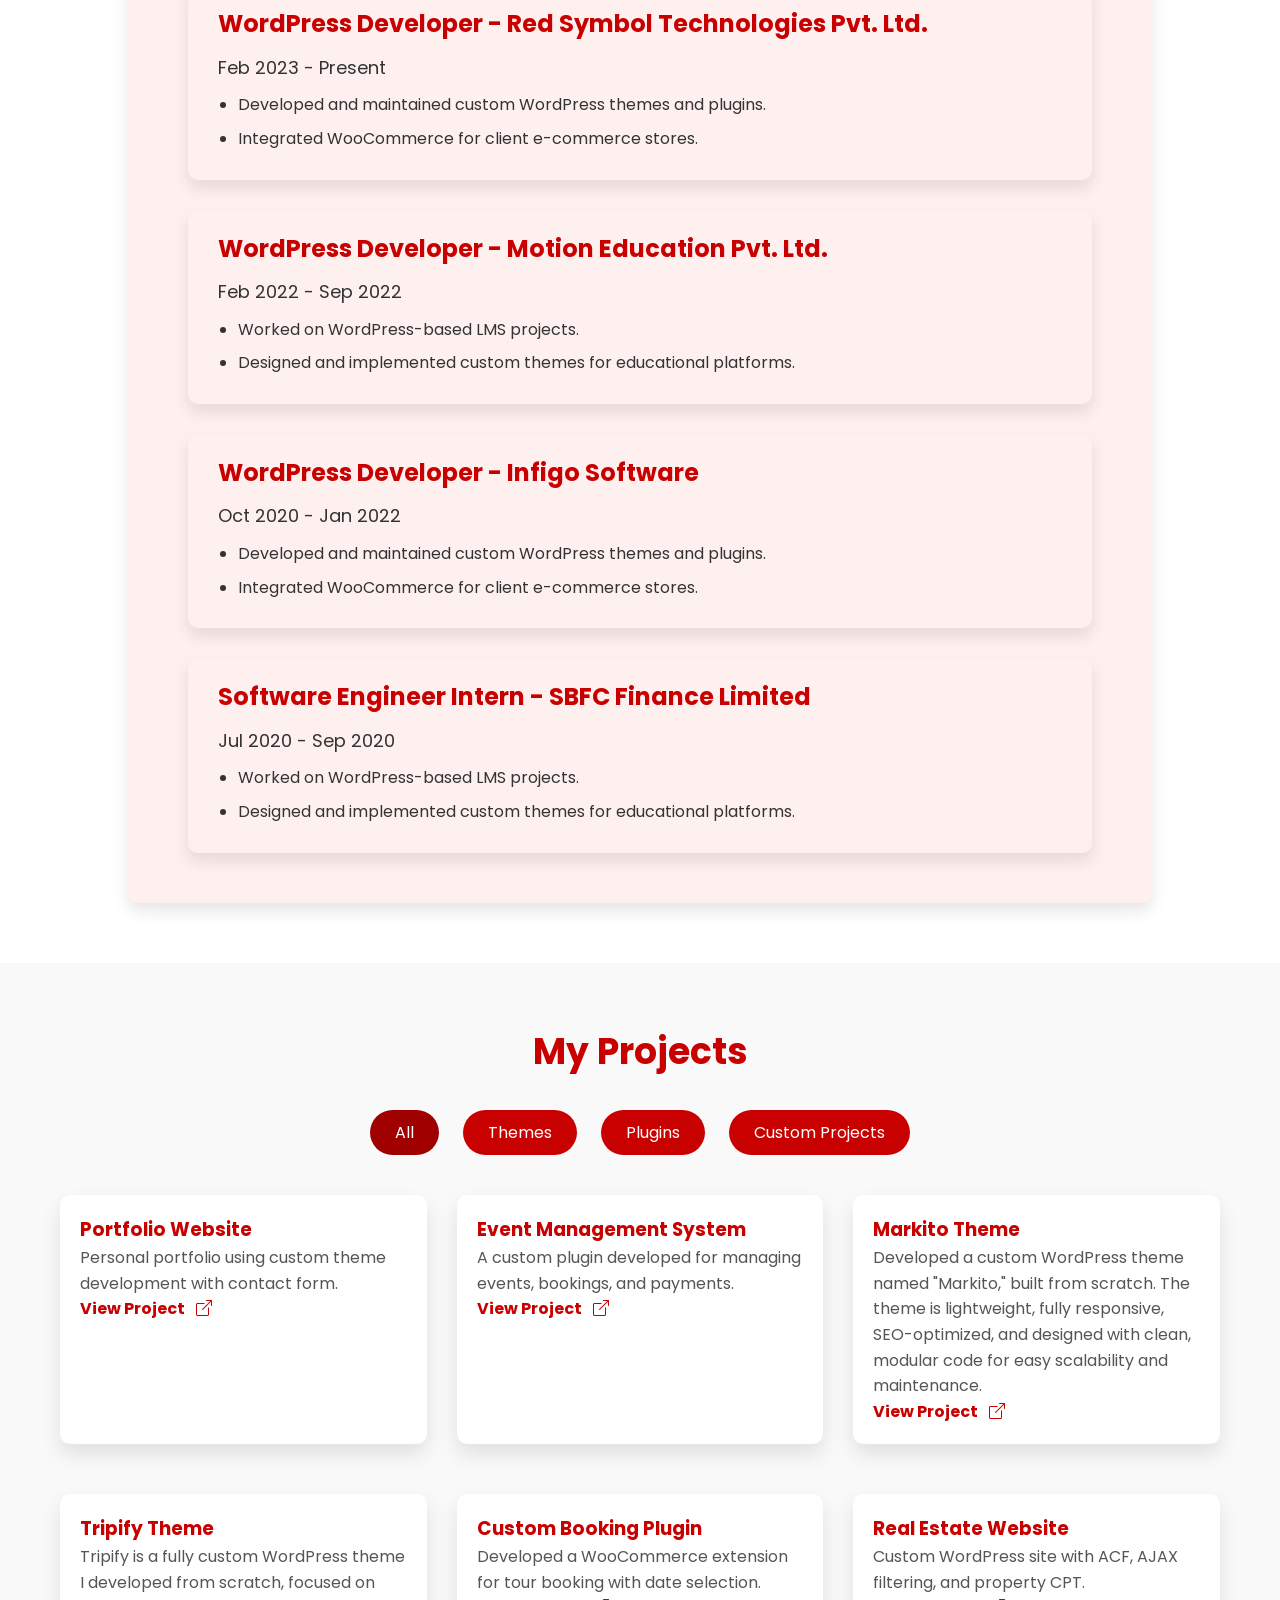
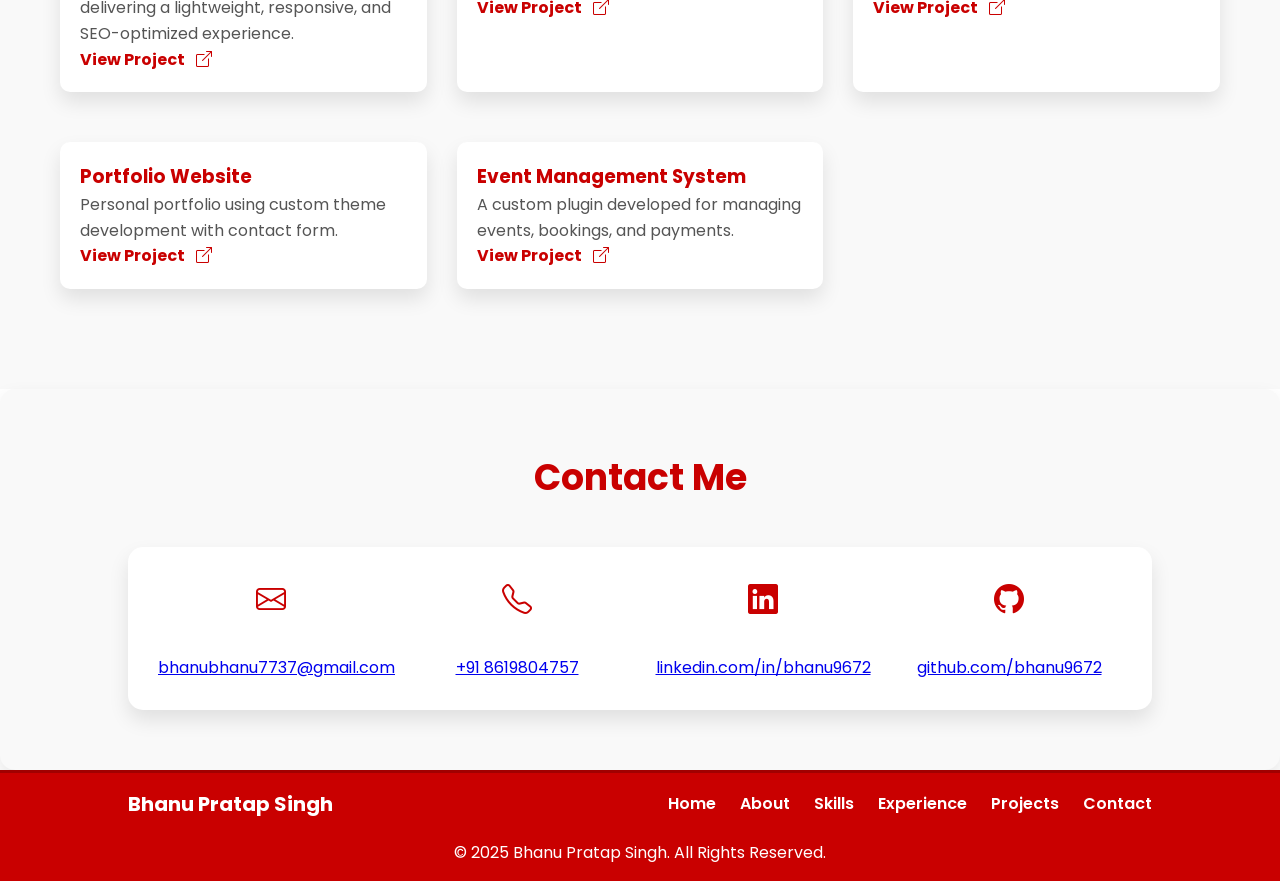
==== commit 83dd4670: "Update index.html" ====
--- a/index.html
+++ b/index.html
@@ -9,7 +9,11 @@
   <meta name="author" content="Bhanu Pratap Singh">
   <link rel="stylesheet" href="https://fonts.googleapis.com/css2?family=Poppins:wght@300;400;600&display=swap">
   <link rel="stylesheet" href="https://cdn.jsdelivr.net/npm/bootstrap-icons/font/bootstrap-icons.css">
-  <link rel="stylesheet" href="style.css"> <!-- It's better to move large CSS to a separate file -->
+  <script>
+const d = new Date();
+alert(d);
+</script>
+  <link rel="stylesheet" href="style.css?v=sdf"> <!-- It's better to move large CSS to a separate file -->
 </head>
 <body>
   
@@ -121,7 +125,7 @@
       <button class="tab-btn" onclick="showTab('plugins', this)">Plugins</button>
       <button class="tab-btn" onclick="showTab('custom', this)">Custom Projects</button>
   </div>
-  <div style="display: grid; grid-template-columns: repeat(auto-fit, minmax(300px, 1fr)); gap: 30px;">
+  <div style="display: grid; grid-template-columns: repeat(auto-fit, minmax(360px, 1fr)); gap: 30px;">
     <!-- All Projects Tab (default on page load) -->
     <div id="all" class="tab-content active">
       <div class="project-card">
--- a/style.css
+++ b/style.css
@@ -95,7 +95,7 @@
 #hero {
   background-color: #f9f9f9;
   text-align: center;
-  padding-top: 150px;
+  padding-top: 150px 10%;
 }
 
 #hero h1 {
@@ -300,7 +300,7 @@
 
 .tab-content {
   display: none;
-  grid-template-columns: repeat(auto-fit, minmax(300px, 1fr));
+  grid-template-columns: repeat(auto-fit, minmax(360px, 1fr));
   gap: 30px;
   padding: 20px 0;
 }
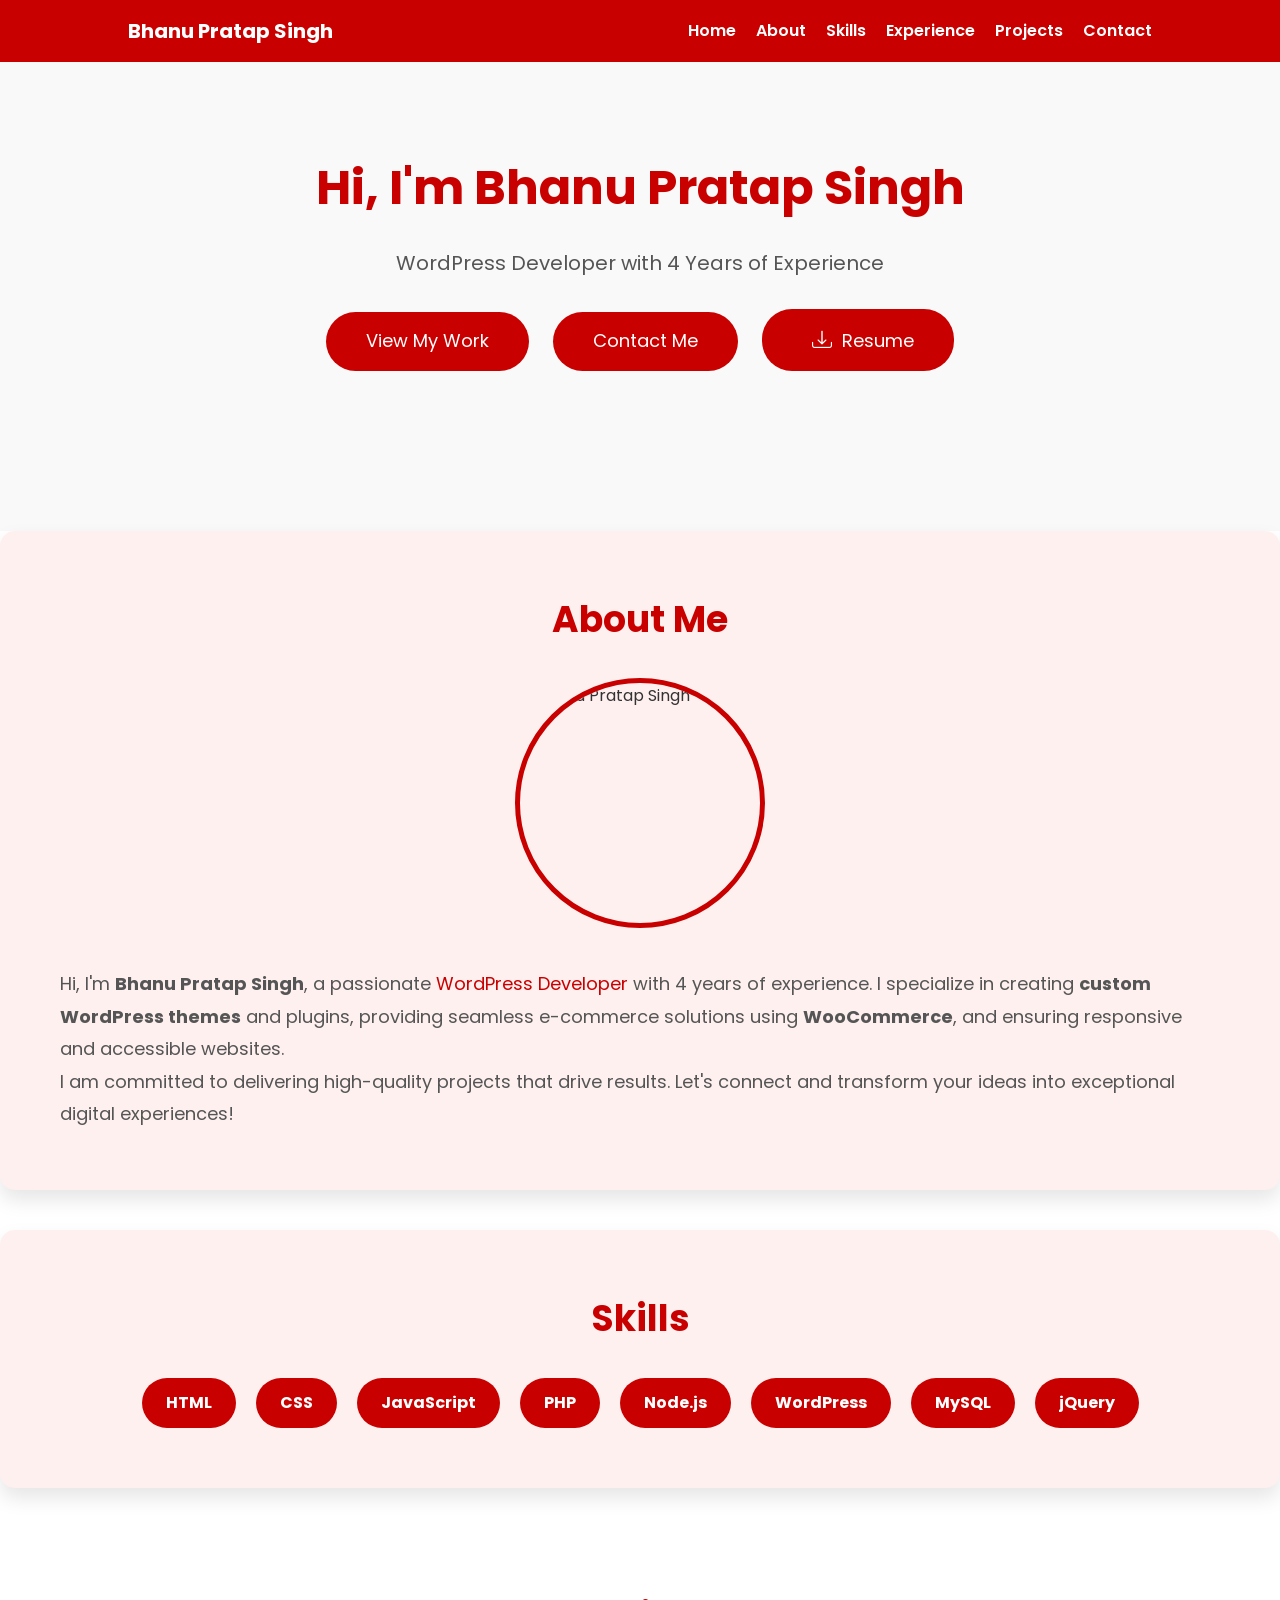
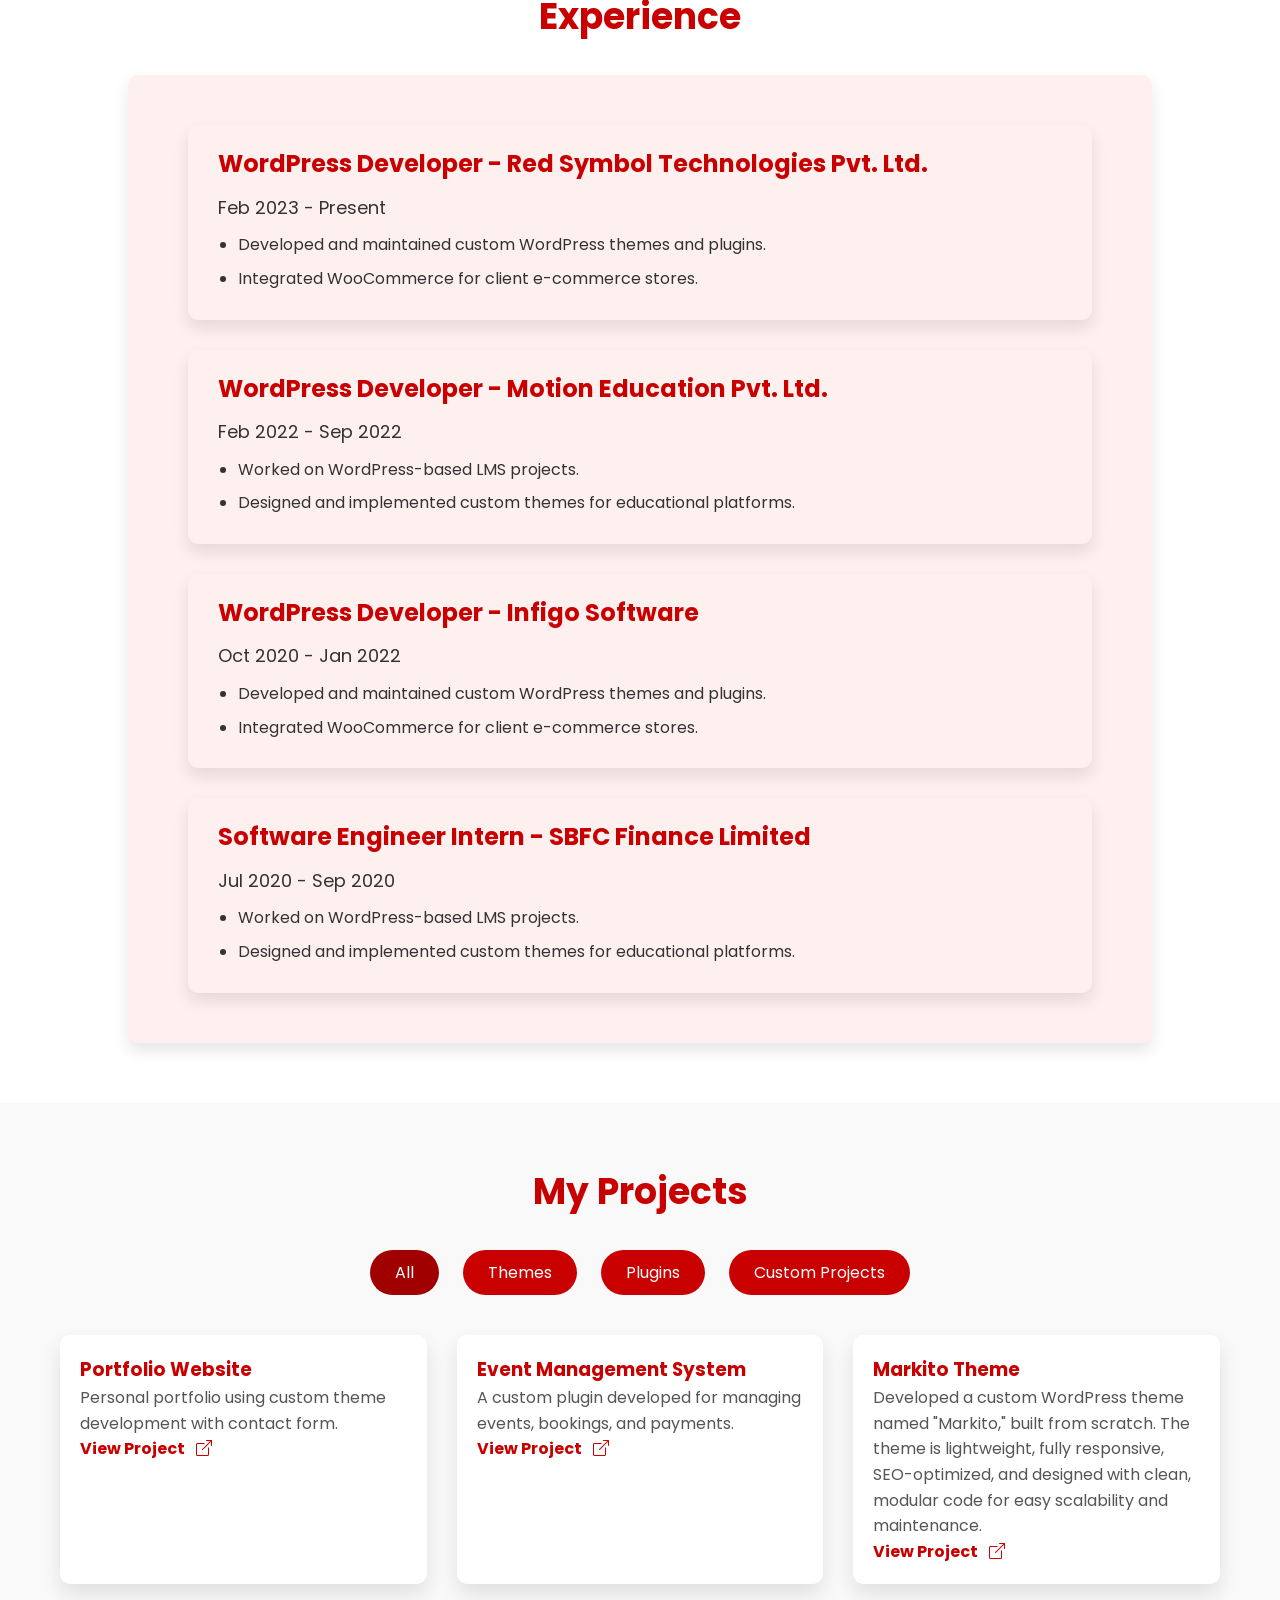
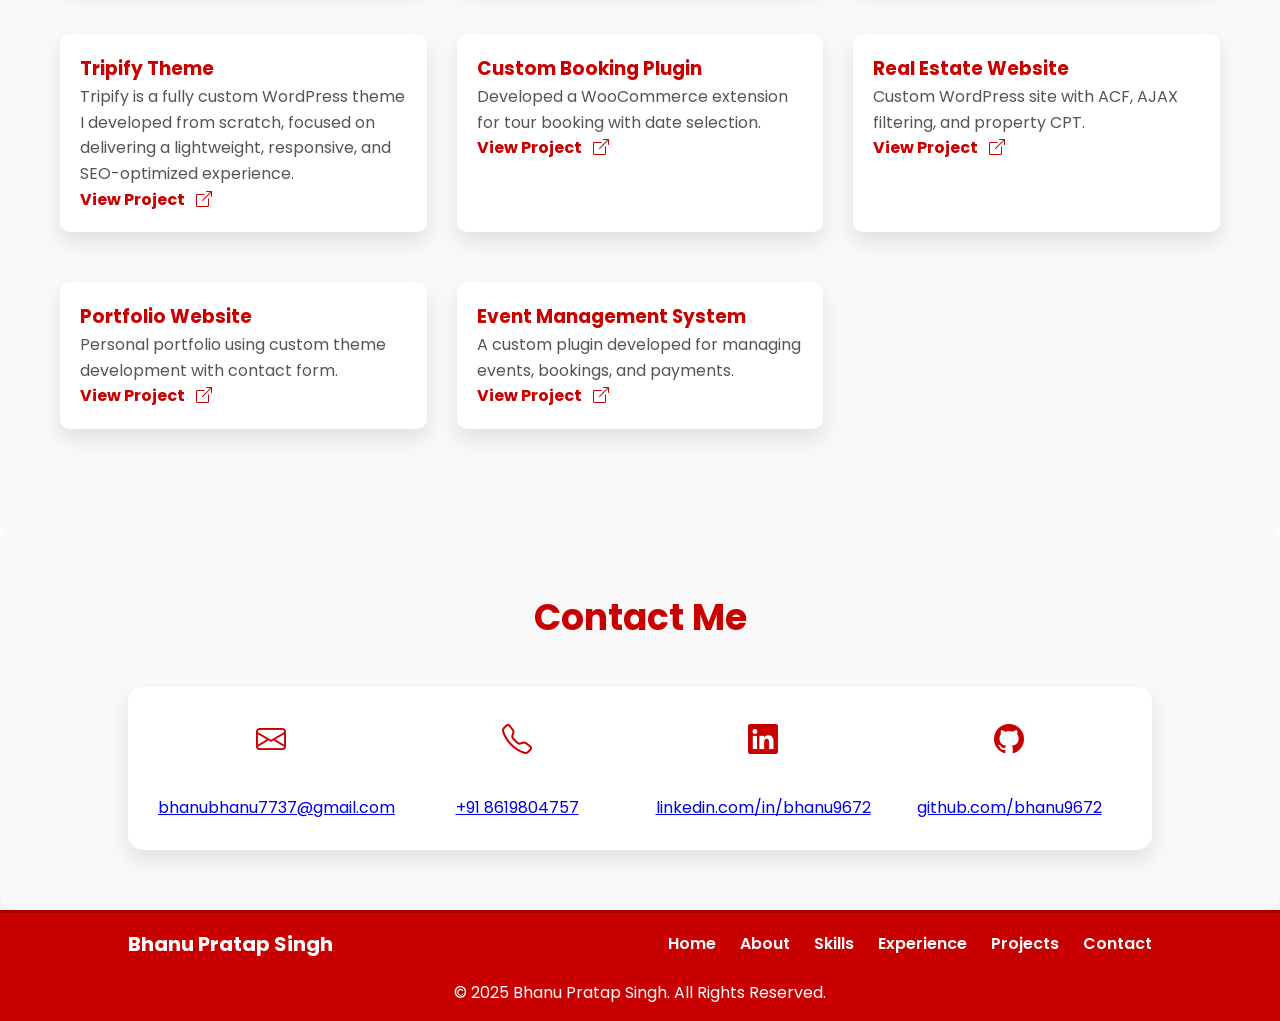
==== commit 7ad9ab3a: "Update index.html" ====
--- a/index.html
+++ b/index.html
@@ -9,11 +9,7 @@
   <meta name="author" content="Bhanu Pratap Singh">
   <link rel="stylesheet" href="https://fonts.googleapis.com/css2?family=Poppins:wght@300;400;600&display=swap">
   <link rel="stylesheet" href="https://cdn.jsdelivr.net/npm/bootstrap-icons/font/bootstrap-icons.css">
-  <script>
-const d = new Date();
-alert(d);
-</script>
-  <link rel="stylesheet" href="style.css?v=sdf"> <!-- It's better to move large CSS to a separate file -->
+  <link rel="stylesheet" href="style.css?v=dfsdf"> <!-- It's better to move large CSS to a separate file -->
 </head>
 <body>
   
--- a/style.css
+++ b/style.css
@@ -95,7 +95,7 @@
 #hero {
   background-color: #f9f9f9;
   text-align: center;
-  padding-top: 150px 10%;
+  padding: 150px 10%;
 }
 
 #hero h1 {
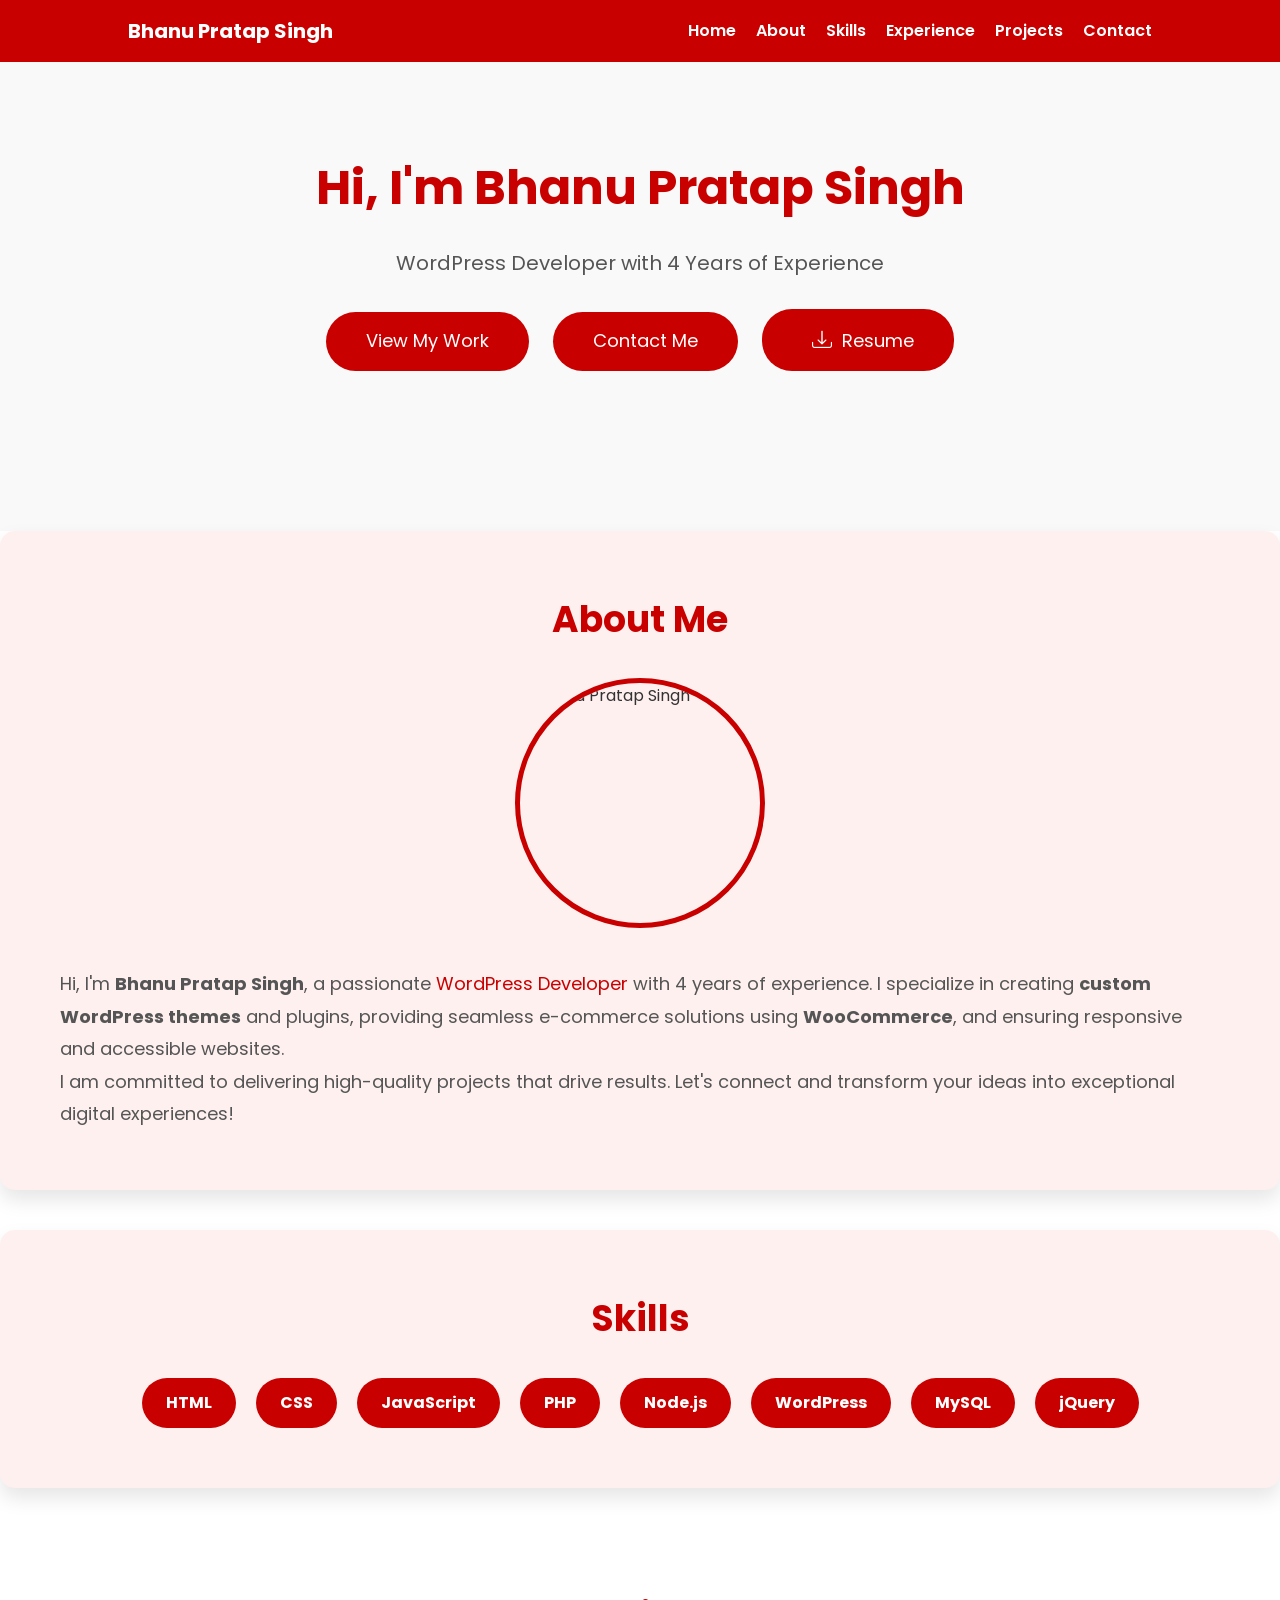
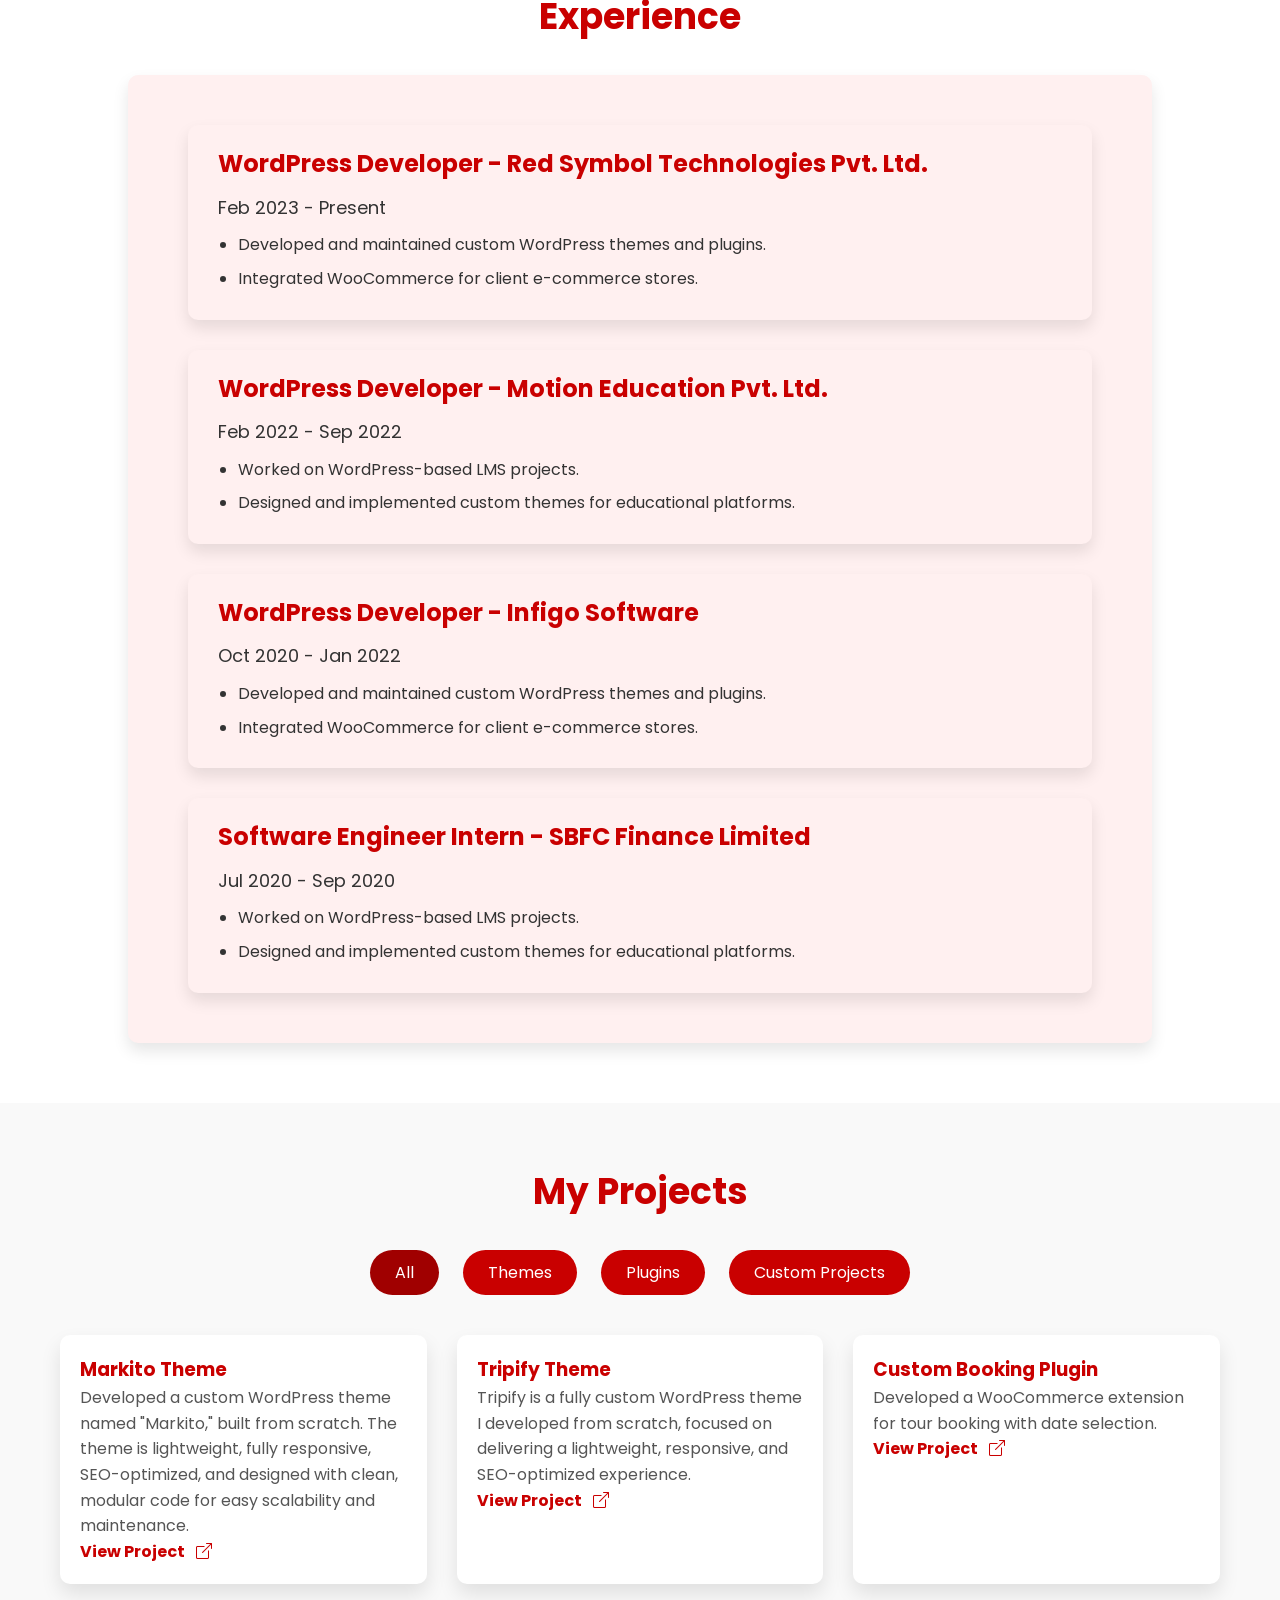
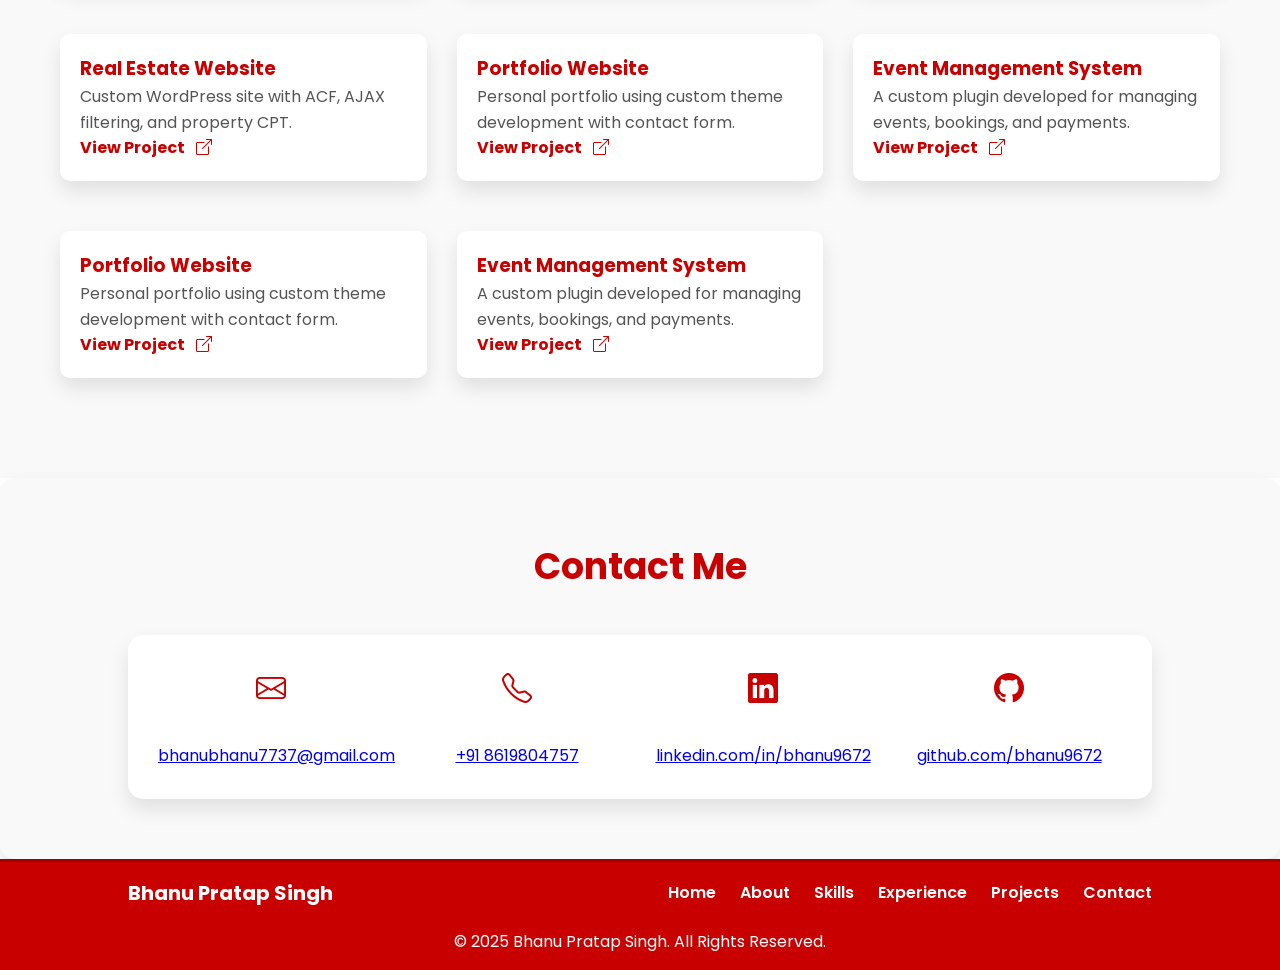
==== commit 54ecab35: "Update index.html" ====
--- a/index.html
+++ b/index.html
@@ -125,6 +125,48 @@
     <!-- All Projects Tab (default on page load) -->
     <div id="all" class="tab-content active">
       <div class="project-card">
+        <h3>Markito Theme</h3>
+        <p>Developed a custom WordPress theme named "Markito," built from scratch. The theme is lightweight, fully responsive, SEO-optimized, and designed with clean, modular code for easy scalability and maintenance. </p>
+        <a href="https://wordpress.org/themes/markito/" target="_blank">
+          View Project <i class="bi bi-box-arrow-up-right" style="margin-left: 8px;"></i>
+        </a>
+      </div>
+      <div class="project-card">
+        <h3>Tripify Theme</h3>
+        <p>Tripify is a fully custom WordPress theme I developed from scratch, focused on delivering a lightweight, responsive, and SEO-optimized experience. </p>
+        <a href="https://wordpress.org/themes/tripify/" target="_blank">
+          View Project <i class="bi bi-box-arrow-up-right" style="margin-left: 8px;"></i>
+        </a>
+      </div>
+      <div class="project-card">
+        <h3>Custom Booking Plugin</h3>
+        <p>Developed a WooCommerce extension for tour booking with date selection.</p>           
+        <a href="#" target="_blank">
+          View Project <i class="bi bi-box-arrow-up-right" style="margin-left: 8px;"></i>
+        </a>
+      </div>
+      <div class="project-card">
+        <h3>Real Estate Website</h3>
+        <p>Custom WordPress site with ACF, AJAX filtering, and property CPT.</p>
+       <a href="#" target="_blank">
+          View Project <i class="bi bi-box-arrow-up-right" style="margin-left: 8px;"></i>
+        </a>
+      </div>
+      <div class="project-card">
+        <h3>Portfolio Website</h3>
+        <p>Personal portfolio using custom theme development with contact form.</p>
+        <a href="#" target="_blank">
+          View Project <i class="bi bi-box-arrow-up-right" style="margin-left: 8px;"></i>
+        </a>
+      </div>
+      <div class="project-card">
+        <h3>Event Management System</h3>
+        <p>A custom plugin developed for managing events, bookings, and payments.</p>
+        <a href="#" target="_blank">
+          View Project <i class="bi bi-box-arrow-up-right" style="margin-left: 8px;"></i>
+        </a>
+      </div>
+      <div class="project-card">
         <h3>Portfolio Website</h3>
         <p>Personal portfolio using custom theme development with contact form.</p>
          <a href="#" target="_blank">
@@ -135,48 +177,6 @@
         <h3>Event Management System</h3>
         <p>A custom plugin developed for managing events, bookings, and payments.</p>
          <a href="#" target="_blank">
-          View Project <i class="bi bi-box-arrow-up-right" style="margin-left: 8px;"></i>
-        </a>
-      </div>
-      <div class="project-card">
-        <h3>Markito Theme</h3>
-        <p>Developed a custom WordPress theme named "Markito," built from scratch. The theme is lightweight, fully responsive, SEO-optimized, and designed with clean, modular code for easy scalability and maintenance. </p>
-        <a href="https://wordpress.org/themes/markito/" target="_blank">
-          View Project <i class="bi bi-box-arrow-up-right" style="margin-left: 8px;"></i>
-        </a>
-      </div>
-      <div class="project-card">
-        <h3>Tripify Theme</h3>
-        <p>Tripify is a fully custom WordPress theme I developed from scratch, focused on delivering a lightweight, responsive, and SEO-optimized experience. </p>
-        <a href="https://wordpress.org/themes/tripify/" target="_blank">
-          View Project <i class="bi bi-box-arrow-up-right" style="margin-left: 8px;"></i>
-        </a>
-      </div>
-      <div class="project-card">
-        <h3>Custom Booking Plugin</h3>
-        <p>Developed a WooCommerce extension for tour booking with date selection.</p>           
-        <a href="#" target="_blank">
-          View Project <i class="bi bi-box-arrow-up-right" style="margin-left: 8px;"></i>
-        </a>
-      </div>
-      <div class="project-card">
-        <h3>Real Estate Website</h3>
-        <p>Custom WordPress site with ACF, AJAX filtering, and property CPT.</p>
-       <a href="#" target="_blank">
-          View Project <i class="bi bi-box-arrow-up-right" style="margin-left: 8px;"></i>
-        </a>
-      </div>
-      <div class="project-card">
-        <h3>Portfolio Website</h3>
-        <p>Personal portfolio using custom theme development with contact form.</p>
-        <a href="#" target="_blank">
-          View Project <i class="bi bi-box-arrow-up-right" style="margin-left: 8px;"></i>
-        </a>
-      </div>
-      <div class="project-card">
-        <h3>Event Management System</h3>
-        <p>A custom plugin developed for managing events, bookings, and payments.</p>
-        <a href="#" target="_blank">
           View Project <i class="bi bi-box-arrow-up-right" style="margin-left: 8px;"></i>
         </a>
       </div>
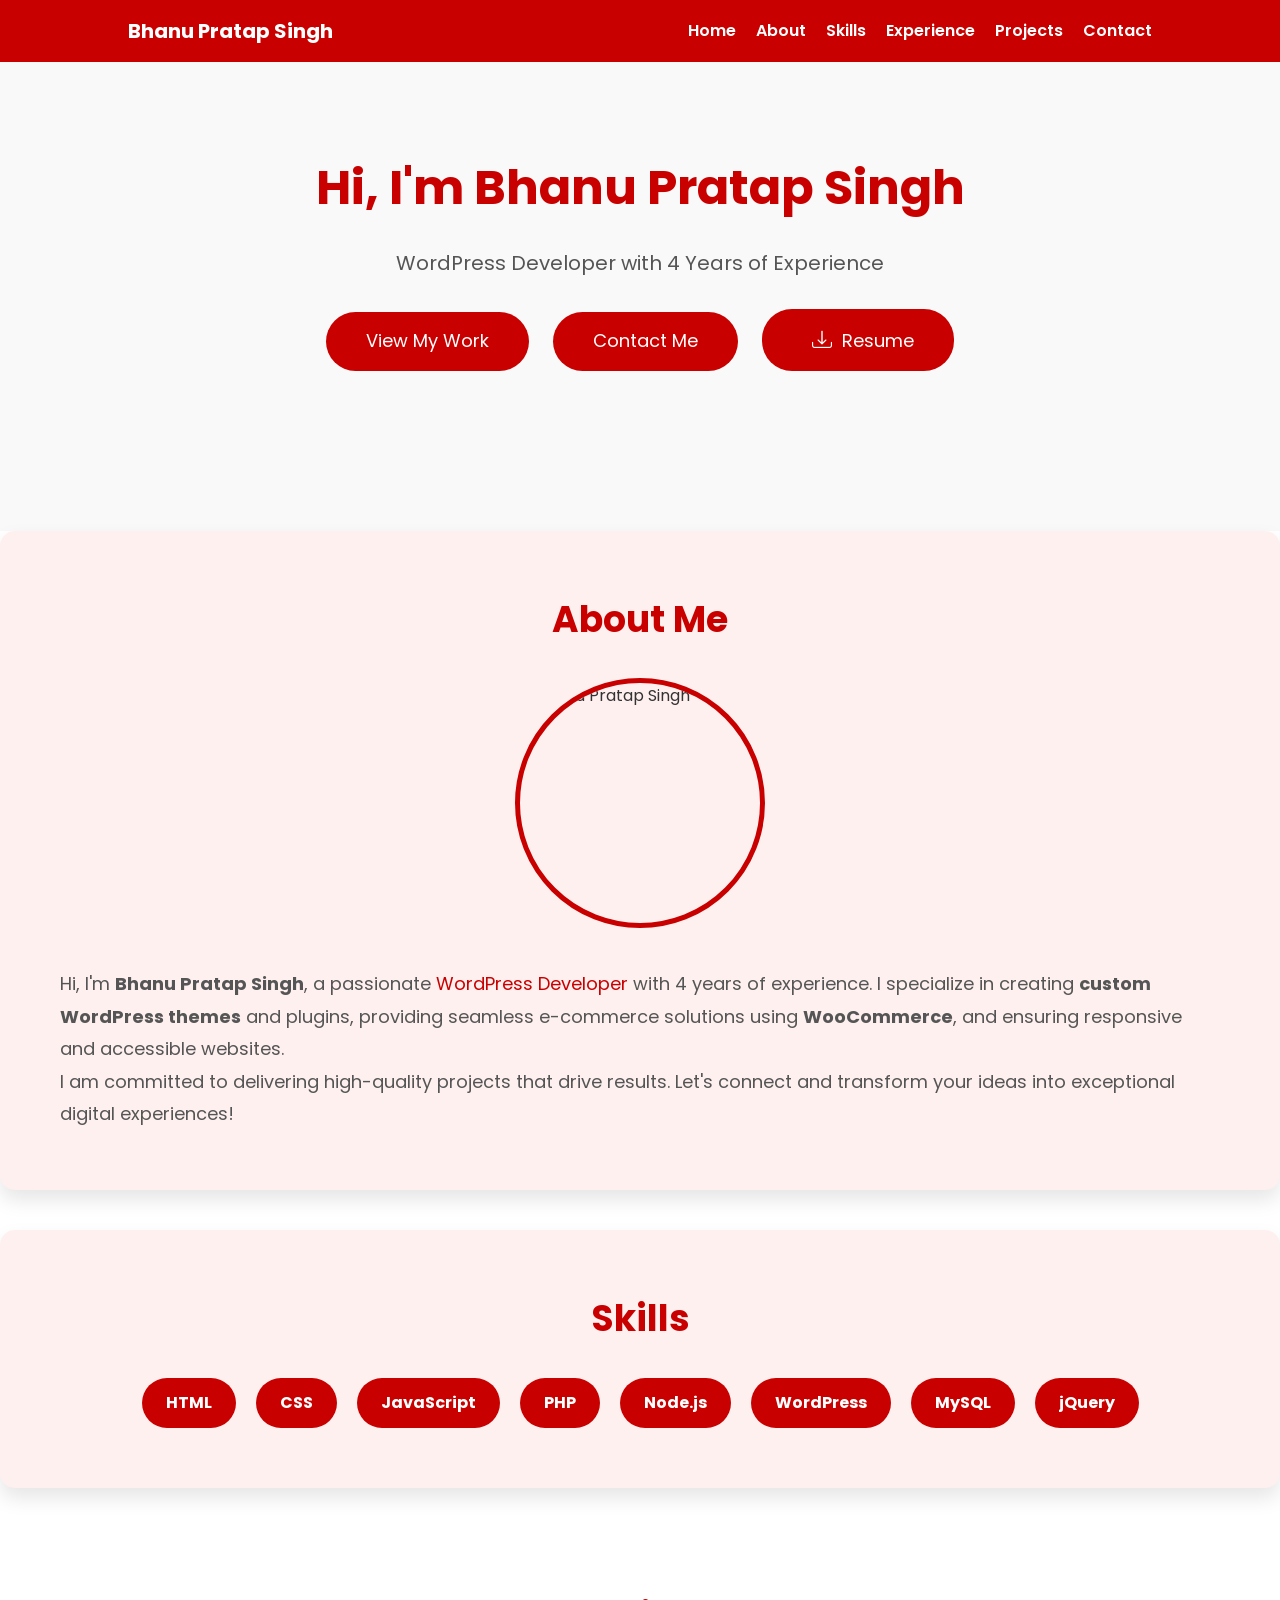
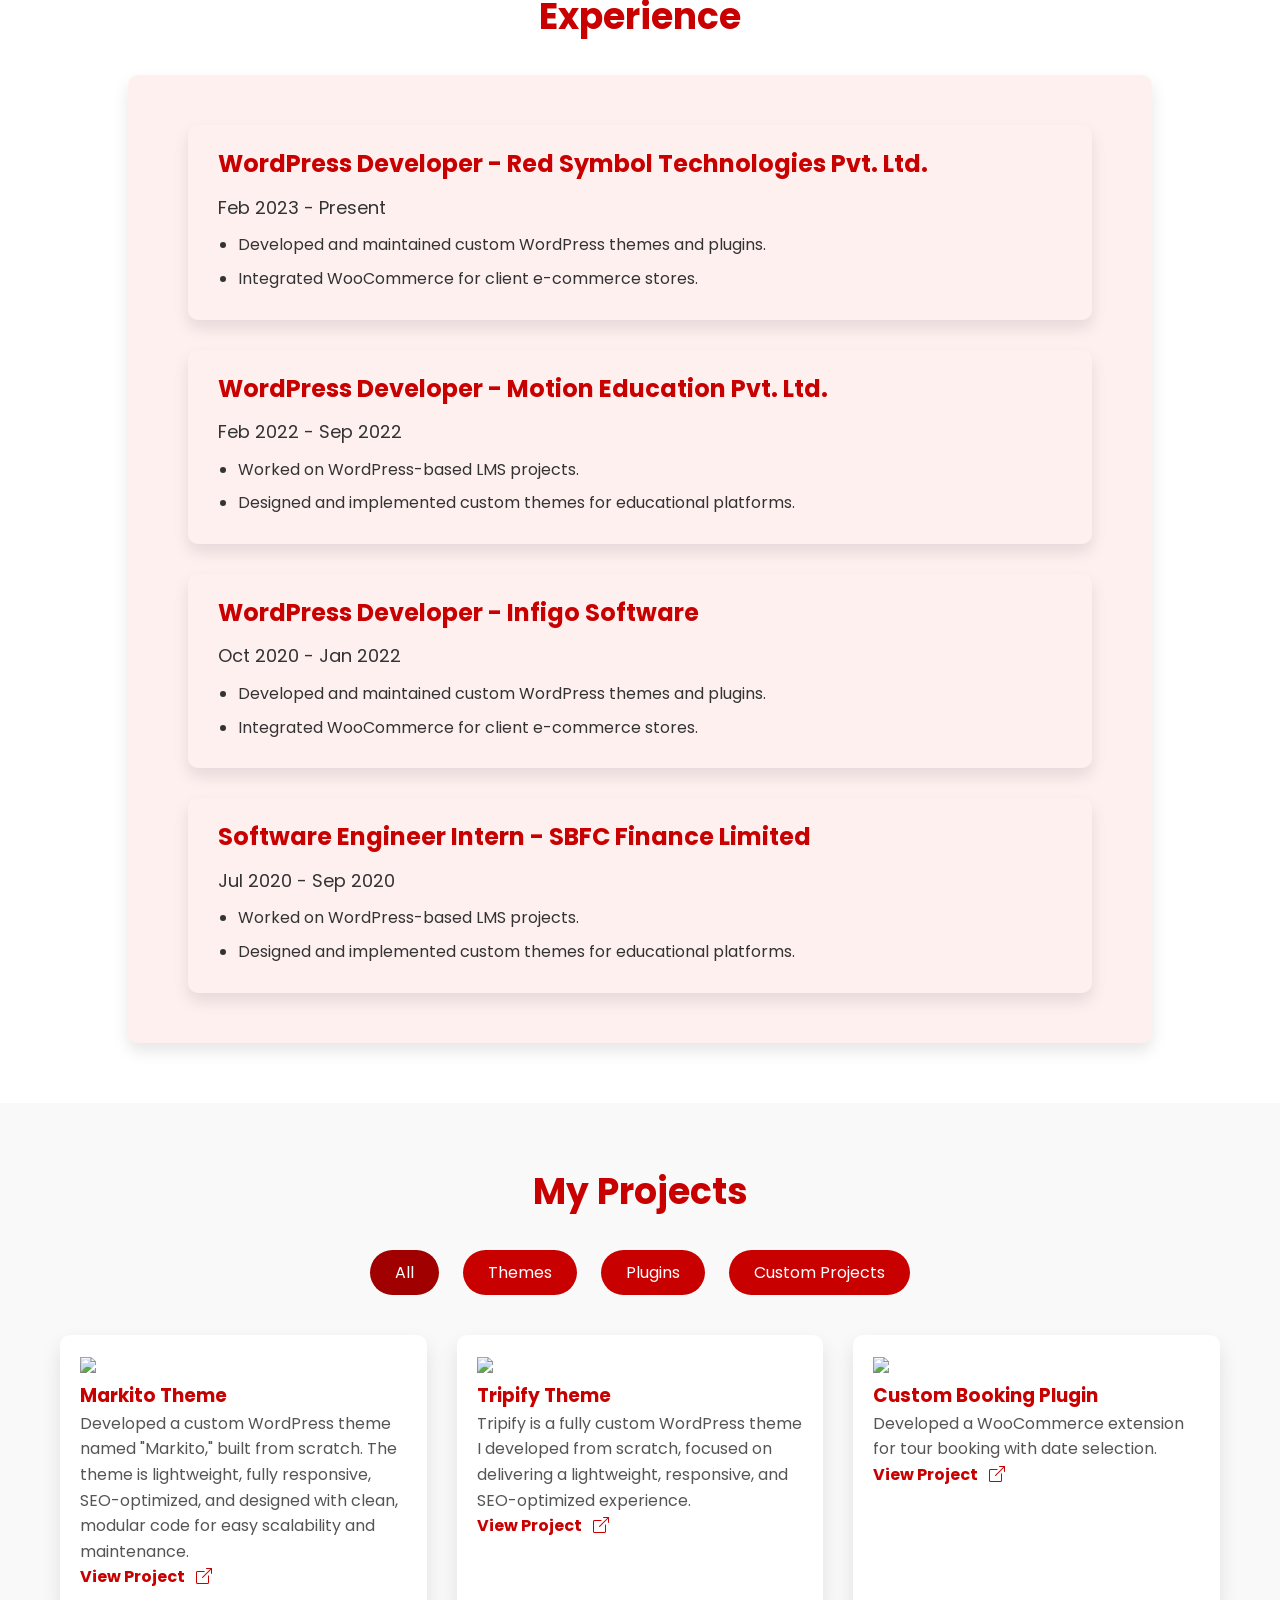
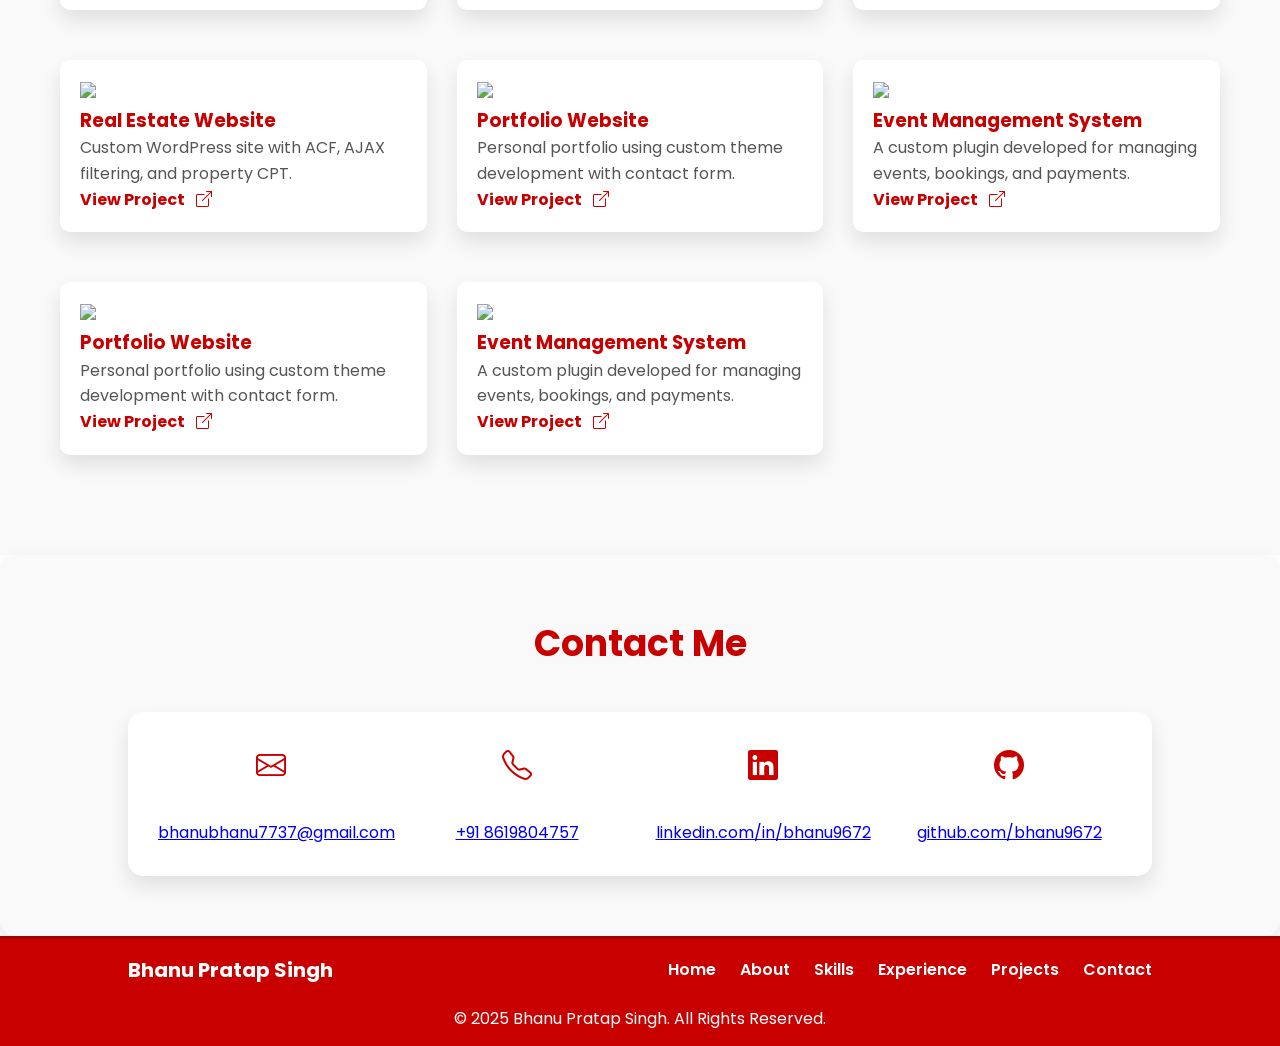
==== commit c7e173b7: "Update index.html" ====
--- a/index.html
+++ b/index.html
@@ -125,6 +125,9 @@
     <!-- All Projects Tab (default on page load) -->
     <div id="all" class="tab-content active">
       <div class="project-card">
+        <img src="https://bhanu9672.gitcv.me/_next/image?url=https%3A%2F%2Fres.cloudinary.com%2Fdpexmmlki%2Fimage%2Fupload%2Fv1728197859%2Fuser_uploads%2F798%2Fkxpkyicpsqrqjv4wjkkl.png&amp;w=1080&amp;q=95" style="
+    width: 100%;
+">
         <h3>Markito Theme</h3>
         <p>Developed a custom WordPress theme named "Markito," built from scratch. The theme is lightweight, fully responsive, SEO-optimized, and designed with clean, modular code for easy scalability and maintenance. </p>
         <a href="https://wordpress.org/themes/markito/" target="_blank">
@@ -132,6 +135,9 @@
         </a>
       </div>
       <div class="project-card">
+        <img src="https://bhanu9672.gitcv.me/_next/image?url=https%3A%2F%2Fres.cloudinary.com%2Fdpexmmlki%2Fimage%2Fupload%2Fv1728197859%2Fuser_uploads%2F798%2Fkxpkyicpsqrqjv4wjkkl.png&amp;w=1080&amp;q=95" style="
+    width: 100%;
+">
         <h3>Tripify Theme</h3>
         <p>Tripify is a fully custom WordPress theme I developed from scratch, focused on delivering a lightweight, responsive, and SEO-optimized experience. </p>
         <a href="https://wordpress.org/themes/tripify/" target="_blank">
@@ -139,6 +145,9 @@
         </a>
       </div>
       <div class="project-card">
+        <img src="https://bhanu9672.gitcv.me/_next/image?url=https%3A%2F%2Fres.cloudinary.com%2Fdpexmmlki%2Fimage%2Fupload%2Fv1728197859%2Fuser_uploads%2F798%2Fkxpkyicpsqrqjv4wjkkl.png&amp;w=1080&amp;q=95" style="
+    width: 100%;
+">
         <h3>Custom Booking Plugin</h3>
         <p>Developed a WooCommerce extension for tour booking with date selection.</p>           
         <a href="#" target="_blank">
@@ -146,6 +155,9 @@
         </a>
       </div>
       <div class="project-card">
+        <img src="https://bhanu9672.gitcv.me/_next/image?url=https%3A%2F%2Fres.cloudinary.com%2Fdpexmmlki%2Fimage%2Fupload%2Fv1728197859%2Fuser_uploads%2F798%2Fkxpkyicpsqrqjv4wjkkl.png&amp;w=1080&amp;q=95" style="
+    width: 100%;
+">
         <h3>Real Estate Website</h3>
         <p>Custom WordPress site with ACF, AJAX filtering, and property CPT.</p>
        <a href="#" target="_blank">
@@ -153,6 +165,9 @@
         </a>
       </div>
       <div class="project-card">
+        <img src="https://bhanu9672.gitcv.me/_next/image?url=https%3A%2F%2Fres.cloudinary.com%2Fdpexmmlki%2Fimage%2Fupload%2Fv1728197859%2Fuser_uploads%2F798%2Fkxpkyicpsqrqjv4wjkkl.png&amp;w=1080&amp;q=95" style="
+    width: 100%;
+">
         <h3>Portfolio Website</h3>
         <p>Personal portfolio using custom theme development with contact form.</p>
         <a href="#" target="_blank">
@@ -160,6 +175,9 @@
         </a>
       </div>
       <div class="project-card">
+        <img src="https://bhanu9672.gitcv.me/_next/image?url=https%3A%2F%2Fres.cloudinary.com%2Fdpexmmlki%2Fimage%2Fupload%2Fv1728197859%2Fuser_uploads%2F798%2Fkxpkyicpsqrqjv4wjkkl.png&amp;w=1080&amp;q=95" style="
+    width: 100%;
+">
         <h3>Event Management System</h3>
         <p>A custom plugin developed for managing events, bookings, and payments.</p>
         <a href="#" target="_blank">
@@ -167,6 +185,9 @@
         </a>
       </div>
       <div class="project-card">
+        <img src="https://bhanu9672.gitcv.me/_next/image?url=https%3A%2F%2Fres.cloudinary.com%2Fdpexmmlki%2Fimage%2Fupload%2Fv1728197859%2Fuser_uploads%2F798%2Fkxpkyicpsqrqjv4wjkkl.png&amp;w=1080&amp;q=95" style="
+    width: 100%;
+">
         <h3>Portfolio Website</h3>
         <p>Personal portfolio using custom theme development with contact form.</p>
          <a href="#" target="_blank">
@@ -174,6 +195,9 @@
         </a>
       </div>
       <div class="project-card">
+        <img src="https://bhanu9672.gitcv.me/_next/image?url=https%3A%2F%2Fres.cloudinary.com%2Fdpexmmlki%2Fimage%2Fupload%2Fv1728197859%2Fuser_uploads%2F798%2Fkxpkyicpsqrqjv4wjkkl.png&amp;w=1080&amp;q=95" style="
+    width: 100%;
+">
         <h3>Event Management System</h3>
         <p>A custom plugin developed for managing events, bookings, and payments.</p>
          <a href="#" target="_blank">
@@ -185,6 +209,9 @@
     <!-- Themes Tab -->
     <div id="themes" class="tab-content">
       <div class="project-card">
+              <img src="https://bhanu9672.gitcv.me/_next/image?url=https%3A%2F%2Fres.cloudinary.com%2Fdpexmmlki%2Fimage%2Fupload%2Fv1728197859%2Fuser_uploads%2F798%2Fkxpkyicpsqrqjv4wjkkl.png&amp;w=1080&amp;q=95" style="
+    width: 100%;
+">
         <h3>Markito Theme</h3>
         <p>
           Developed a custom WordPress theme named "Markito," built from scratch. The theme is lightweight, fully responsive, SEO-optimized, and designed with clean, modular code for easy scalability and maintenance. 
@@ -194,6 +221,9 @@
         </a>
       </div>
       <div class="project-card">
+        <img src="https://bhanu9672.gitcv.me/_next/image?url=https%3A%2F%2Fres.cloudinary.com%2Fdpexmmlki%2Fimage%2Fupload%2Fv1728197859%2Fuser_uploads%2F798%2Fkxpkyicpsqrqjv4wjkkl.png&amp;w=1080&amp;q=95" style="
+    width: 100%;
+">
         <h3>Tripify Theme</h3>
         <p>Tripify is a fully custom WordPress theme I developed from scratch, focused on delivering a lightweight, responsive, and SEO-optimized experience. </p>
         <a href="https://wordpress.org/themes/tripify/" target="_blank">
@@ -205,6 +235,9 @@
     <!-- Plugins Tab -->
     <div id="plugins" class="tab-content">
       <div class="project-card">
+              <img src="https://bhanu9672.gitcv.me/_next/image?url=https%3A%2F%2Fres.cloudinary.com%2Fdpexmmlki%2Fimage%2Fupload%2Fv1728197859%2Fuser_uploads%2F798%2Fkxpkyicpsqrqjv4wjkkl.png&amp;w=1080&amp;q=95" style="
+    width: 100%;
+">
         <h3>Custom Booking Plugin</h3>
         <p>Developed a WooCommerce extension for tour booking with date selection.</p>
         <a href="#" target="_blank">
@@ -216,6 +249,9 @@
     <!-- Custom Projects Tab -->
     <div id="custom" class="tab-content">
       <div class="project-card">
+              <img src="https://bhanu9672.gitcv.me/_next/image?url=https%3A%2F%2Fres.cloudinary.com%2Fdpexmmlki%2Fimage%2Fupload%2Fv1728197859%2Fuser_uploads%2F798%2Fkxpkyicpsqrqjv4wjkkl.png&amp;w=1080&amp;q=95" style="
+    width: 100%;
+">
         <h3>Real Estate Website</h3>
         <p>Custom WordPress site with ACF, AJAX filtering, and property CPT.</p>
         <a href="#" target="_blank">
@@ -223,6 +259,9 @@
         </a>
       </div>
       <div class="project-card">
+              <img src="https://bhanu9672.gitcv.me/_next/image?url=https%3A%2F%2Fres.cloudinary.com%2Fdpexmmlki%2Fimage%2Fupload%2Fv1728197859%2Fuser_uploads%2F798%2Fkxpkyicpsqrqjv4wjkkl.png&amp;w=1080&amp;q=95" style="
+    width: 100%;
+">
         <h3>Portfolio Website</h3>
         <p>Personal portfolio using custom theme development with contact form.</p>
         <a href="#" target="_blank">
@@ -230,6 +269,9 @@
         </a>
       </div>
       <div class="project-card">
+              <img src="https://bhanu9672.gitcv.me/_next/image?url=https%3A%2F%2Fres.cloudinary.com%2Fdpexmmlki%2Fimage%2Fupload%2Fv1728197859%2Fuser_uploads%2F798%2Fkxpkyicpsqrqjv4wjkkl.png&amp;w=1080&amp;q=95" style="
+    width: 100%;
+">
         <h3>Event Management System</h3>
         <p>A custom plugin developed for managing events, bookings, and payments.</p>
         <a href="#" target="_blank">
